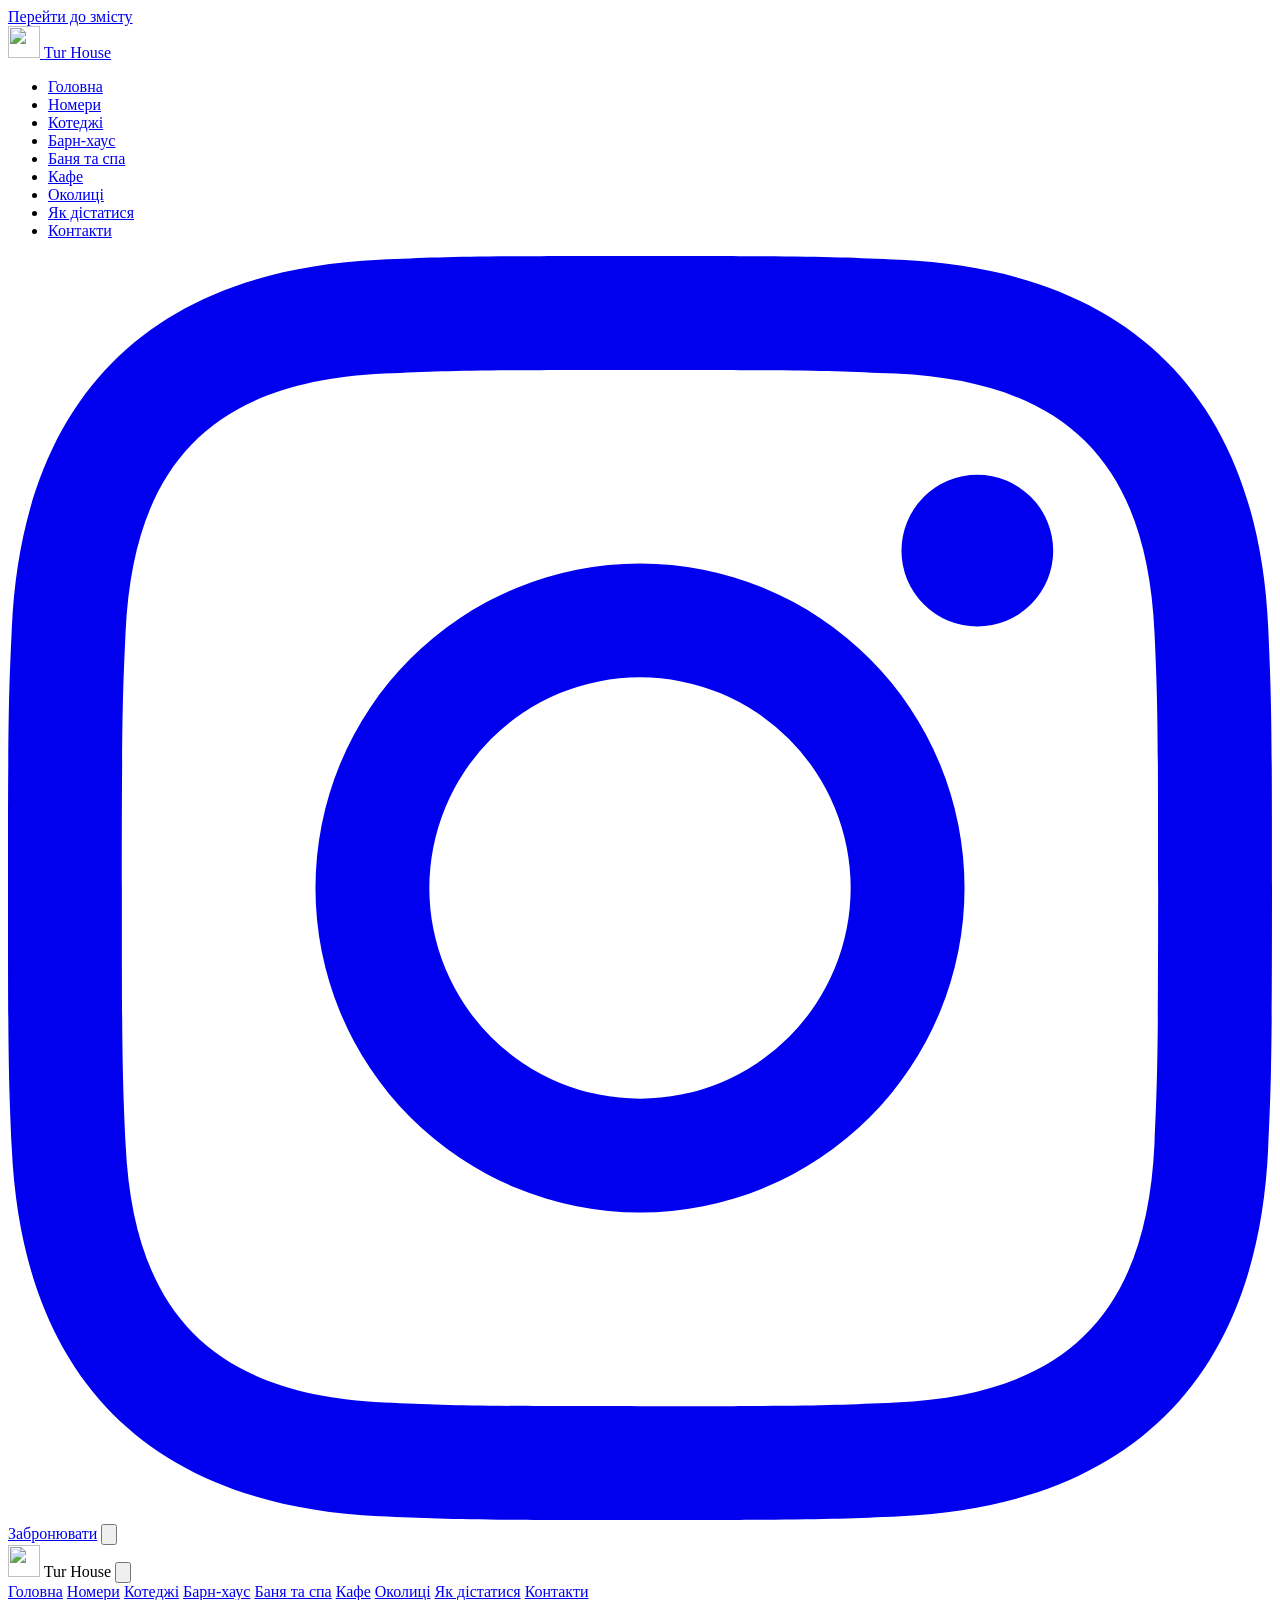
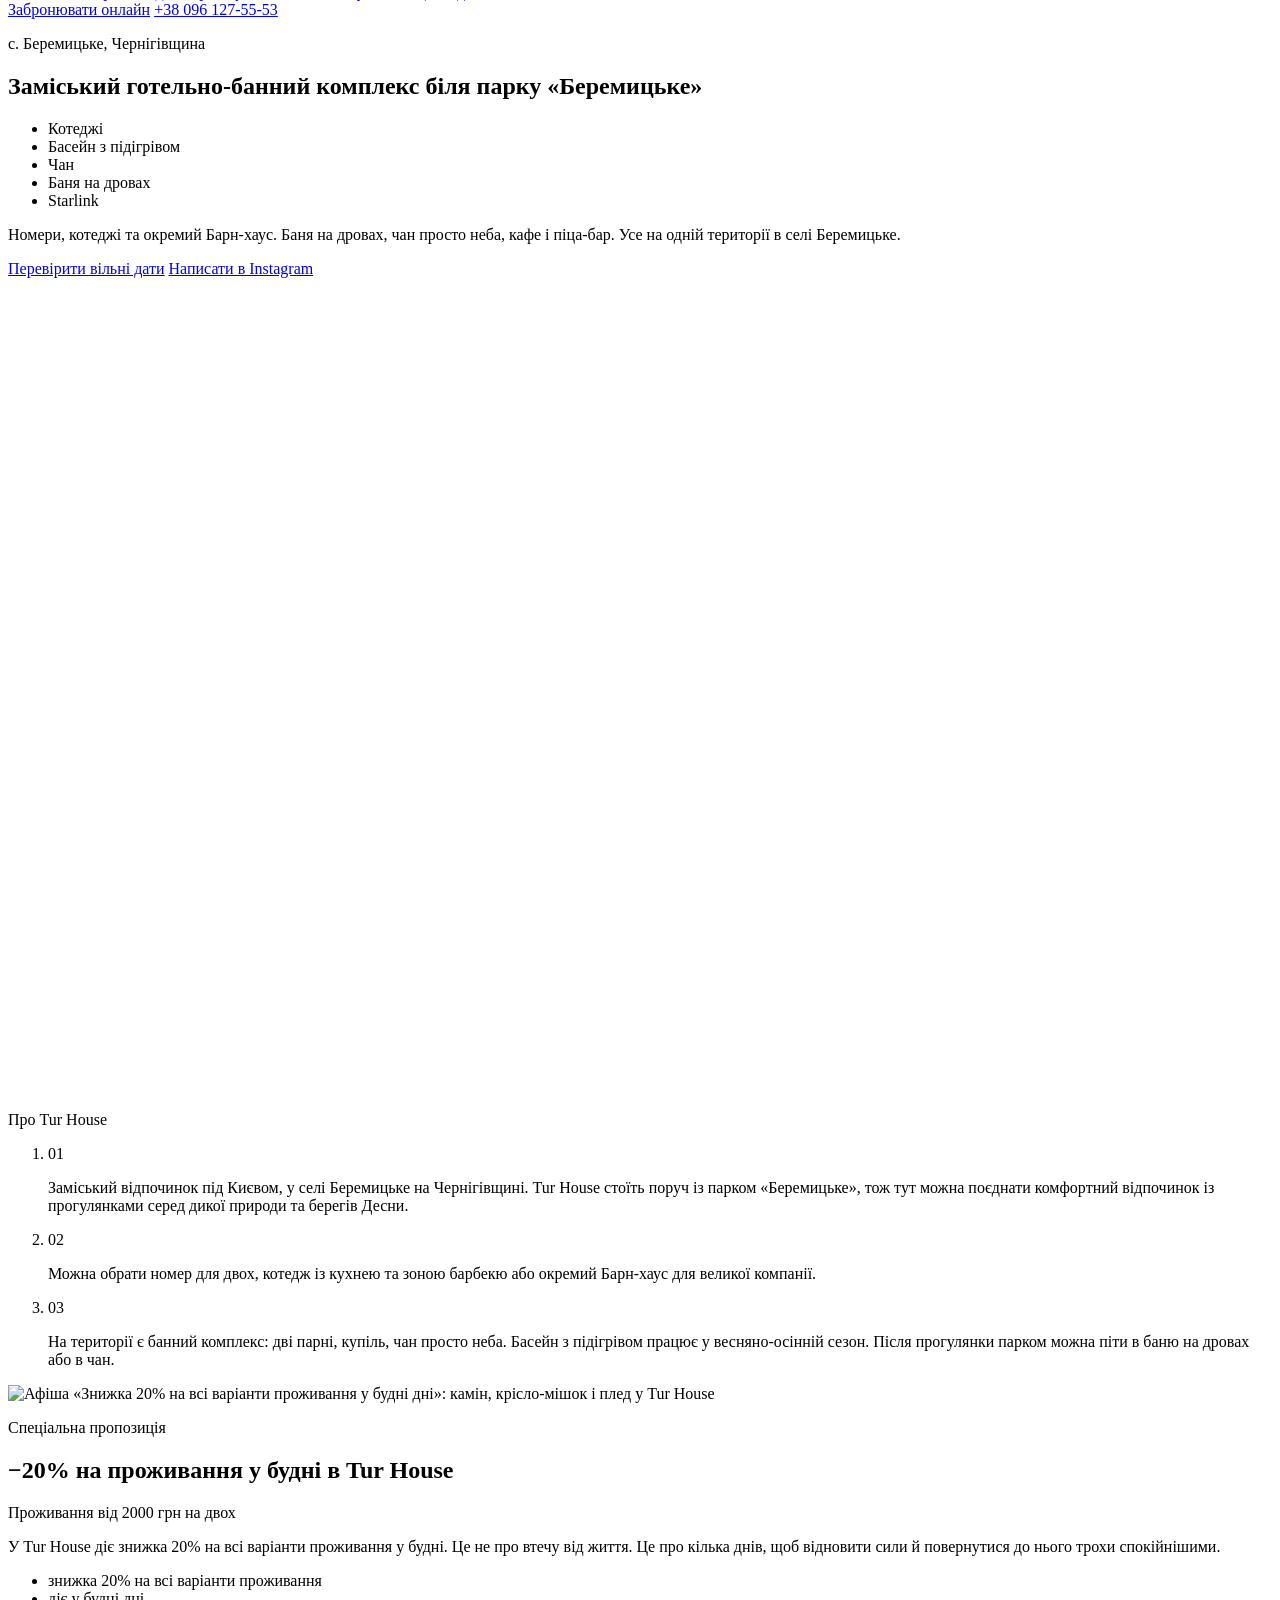
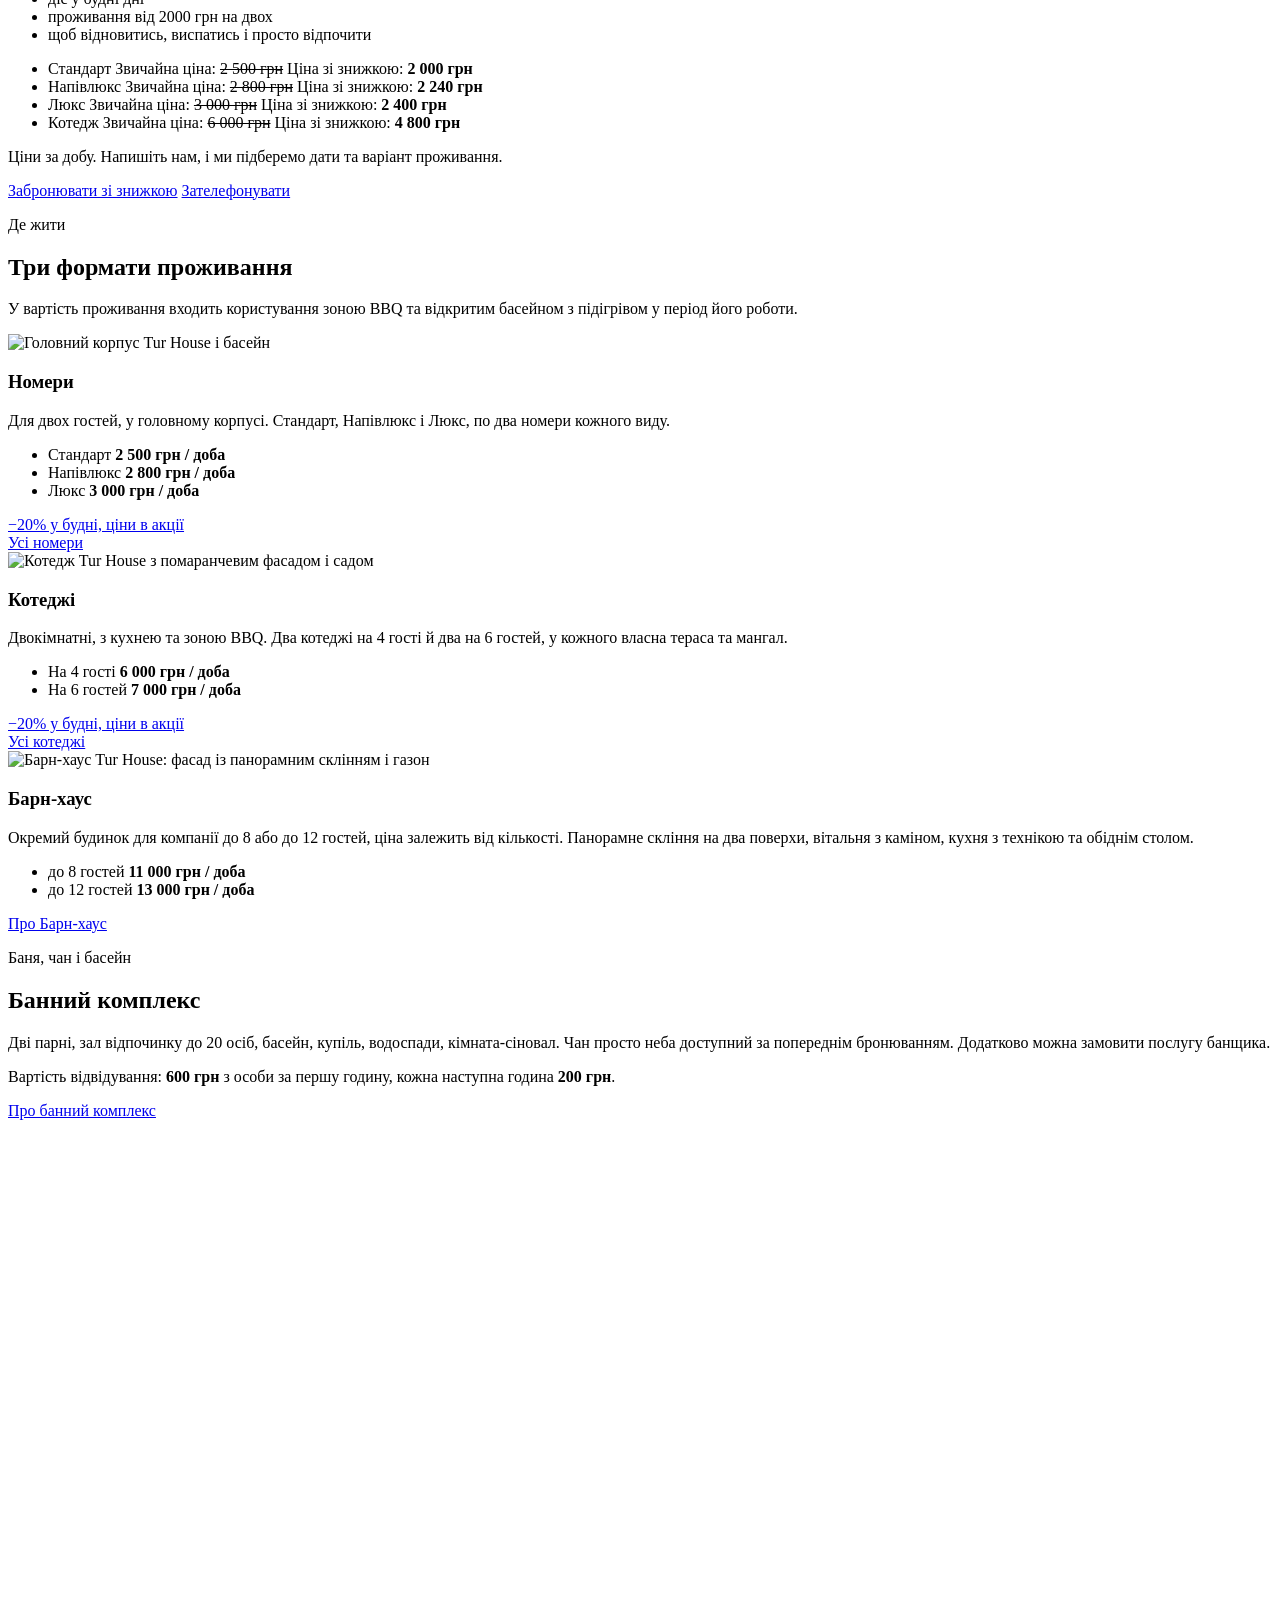
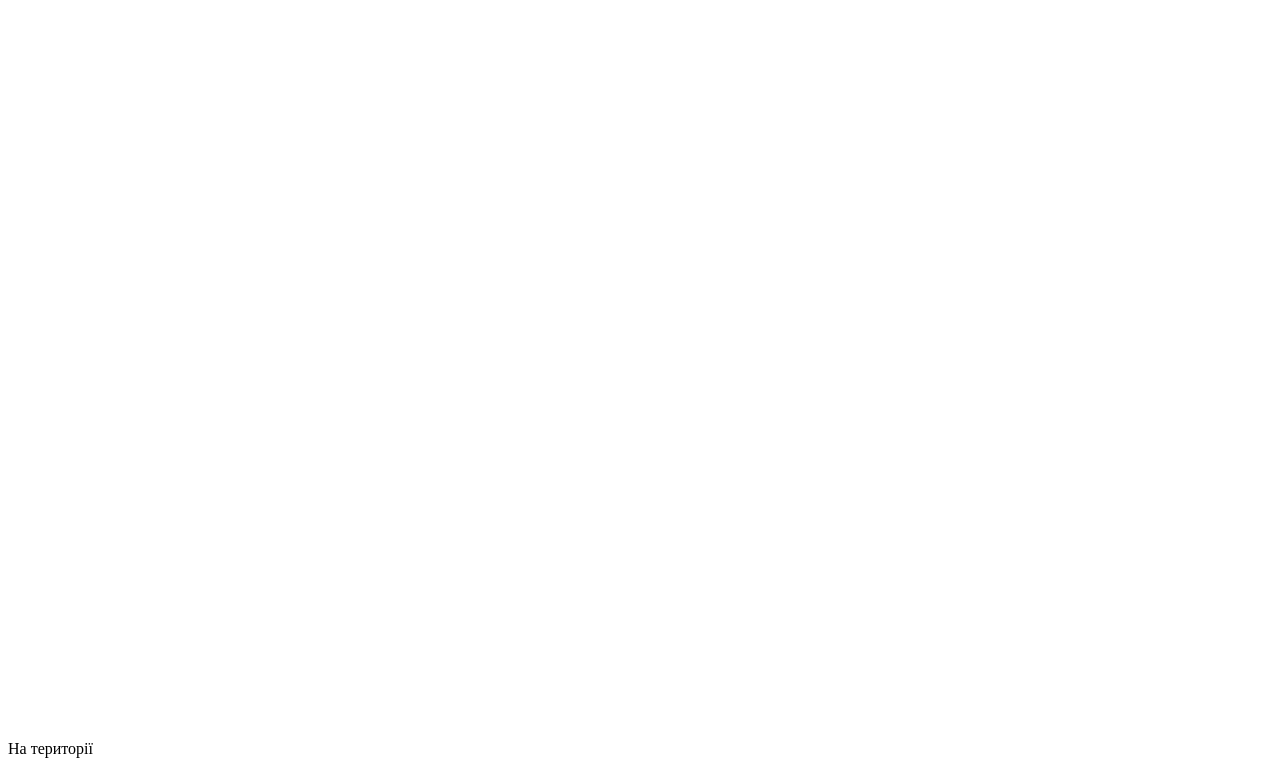
==== index.html @ ef737825 "Превью 2026-10-02 22:24, збірка з 4f61de0" ====
<!DOCTYPE html>
<html lang="uk">
<head>
<meta charset="utf-8">
<meta name="viewport" content="width=device-width, initial-scale=1">
<meta http-equiv="Content-Security-Policy" content="base-uri 'self'; object-src 'none'; form-action 'self'">
<title>Tur House: заміський комплекс з банею та басейном | Беремицьке</title>
<meta name="description" content="Номери, котеджі та Барн-хаус у Беремицькому. Баня на дровах, чан просто неба, басейн у весняно-осінній сезон, кафе та піца-бар. Ціни й онлайн-бронювання.">
<meta name="robots" content="noindex">
<link rel="canonical" href="https://ofmalien.github.io/turhouse-multipage-preview/">
<meta name="theme-color" content="#d8cbb8">

<meta property="og:type" content="website">
<meta property="og:locale" content="uk_UA">
<meta property="og:site_name" content="Tur House">
<meta property="og:title" content="Tur House: заміський комплекс з банею та басейном | Беремицьке">
<meta property="og:description" content="Номери, котеджі та Барн-хаус у Беремицькому. Баня на дровах, чан просто неба, басейн у весняно-осінній сезон, кафе та піца-бар. Ціни й онлайн-бронювання.">
<meta property="og:url" content="https://ofmalien.github.io/turhouse-multipage-preview/">
<meta property="og:image" content="https://ofmalien.github.io/turhouse-multipage-preview/assets/img/static/og-default.jpg">
<meta property="og:image:width" content="1200">
<meta property="og:image:height" content="630">
<meta property="og:image:alt" content="Tur House: готельно-банний комплекс">
<meta name="twitter:card" content="summary_large_image">
<meta name="twitter:title" content="Tur House: заміський комплекс з банею та басейном | Беремицьке">
<meta name="twitter:description" content="Номери, котеджі та Барн-хаус у Беремицькому. Баня на дровах, чан просто неба, басейн у весняно-осінній сезон, кафе та піца-бар. Ціни й онлайн-бронювання.">
<meta name="twitter:image" content="https://ofmalien.github.io/turhouse-multipage-preview/assets/img/static/og-default.jpg">

<link rel="icon" href="/turhouse-multipage-preview/favicon-32.png" sizes="32x32" type="image/png">
<link rel="icon" href="/turhouse-multipage-preview/favicon-192.png" sizes="192x192" type="image/png">
<link rel="apple-touch-icon" href="/turhouse-multipage-preview/apple-touch-icon.png">
<link rel="manifest" href="/turhouse-multipage-preview/site.webmanifest">

<link rel="preconnect" href="https://fonts.googleapis.com">
<link rel="preconnect" href="https://fonts.gstatic.com" crossorigin>
<link rel="stylesheet" href="https://fonts.googleapis.com/css2?family=Cormorant+Garamond:wght@300;400;500&family=Manrope:wght@400;500;600;700;800&display=swap" media="print" onload="this.media='all'">
<noscript><link rel="stylesheet" href="https://fonts.googleapis.com/css2?family=Cormorant+Garamond:wght@300;400;500&family=Manrope:wght@400;500;600;700;800&display=swap"></noscript>
<link rel="stylesheet" href="/turhouse-multipage-preview/assets/css/main.css">
<script>document.documentElement.classList.add('js');</script>

<script type="application/ld+json">{"@context":"https://schema.org","@graph":[{"@type":"LodgingBusiness","@id":"https://ofmalien.github.io/turhouse-multipage-preview/#lodging","name":"Tur House","description":"Номери, котеджі та окремий Барн-хаус. Баня на дровах, чан просто неба, кафе і піца-бар. Усе на одній території в селі Беремицьке.","url":"https://ofmalien.github.io/turhouse-multipage-preview/","telephone":"+380961275553","image":"https://ofmalien.github.io/turhouse-multipage-preview/assets/img/static/og-default.jpg","logo":"https://ofmalien.github.io/turhouse-multipage-preview/apple-touch-icon.png","priceRange":"2500-13000 UAH","address":{"@type":"PostalAddress","streetAddress":"вул. Лугова, 24","addressLocality":"с. Беремицьке","addressRegion":"Чернігівська область","postalCode":"17044","addressCountry":"UA"},"hasMap":"https://maps.google.com/?cid=2762823765818742466","sameAs":["https://www.instagram.com/tur_house_/","https://maps.google.com/?cid=2762823765818742466"],"geo":{"@type":"GeoCoordinates","latitude":50.88686,"longitude":30.838818},"amenityFeature":[{"@type":"LocationFeatureSpecification","name":"Басейн з підігрівом","value":true},{"@type":"LocationFeatureSpecification","name":"Зона BBQ","value":true},{"@type":"LocationFeatureSpecification","name":"Інтернет Starlink","value":true}],"petsAllowed":true},{"@type":"WebSite","@id":"https://ofmalien.github.io/turhouse-multipage-preview/#website","url":"https://ofmalien.github.io/turhouse-multipage-preview/","name":"Tur House","inLanguage":"uk","publisher":{"@id":"https://ofmalien.github.io/turhouse-multipage-preview/#lodging"}},{"@type":"BreadcrumbList","itemListElement":[{"@type":"ListItem","position":1,"name":"Головна","item":"https://ofmalien.github.io/turhouse-multipage-preview/"}]},{"@type":"FAQPage","@id":"https://ofmalien.github.io/turhouse-multipage-preview/#faq","mainEntity":[{"@type":"Question","name":"Скільки коштує проживання?","acceptedAnswer":{"@type":"Answer","text":"Номер на двох гостей: Стандарт 2 500 грн за добу, Напівлюкс 2 800 грн, Люкс 3 000 грн. Котедж на 4 гості коштує 6 000 грн за добу, на 6 гостей 7 000 грн."}},{"@type":"Question","name":"Скільки коштує Барн-хаус на 8 чи 12 гостей?","acceptedAnswer":{"@type":"Answer","text":"Барн-хаус: один окремий будинок для компанії, а ціна залежить від кількості гостей. До 8 гостей доба коштує 11 000 грн, до 12 гостей 13 000 грн. У вартість входить проживання, зона BBQ і басейн у період його роботи."}},{"@type":"Question","name":"Чи є баня і чан на території?","acceptedAnswer":{"@type":"Answer","text":"Так. На території є банний комплекс: дві парні, зал відпочинку до 20 осіб, купіль, водоспади, кімната-сіновал і чан просто неба. Вартість відвідування бані 600 грн з особи за першу годину, кожна наступна година 200 грн. Чан просто неба доступний за попереднім бронюванням. Додатково можна замовити послугу банщика."}},{"@type":"Question","name":"Чи є на території басейн?","acceptedAnswer":{"@type":"Answer","text":"Так, відкритий басейн із підігрівом працює у весняно-осінній сезон. Для гостей комплексу він безкоштовний."}},{"@type":"Question","name":"Чи є Wi-Fi у котеджах?","acceptedAnswer":{"@type":"Answer","text":"Так, на всій території комплексу діє швидкісний інтернет Starlink."}},{"@type":"Question","name":"Чи можна до Вас з тваринами?","acceptedAnswer":{"@type":"Answer","text":"Так, ми радо приймаємо гостей із домашніми тваринами вагою до 10 кг. Додаткова вартість розміщення: 500 грн за одну тваринку."}},{"@type":"Question","name":"Чи є кафе на території?","acceptedAnswer":{"@type":"Answer","text":"Так. На території працюють кафе та піца-бар. У меню сніданки, перші страви, гарячі страви та салати, піца і напої."}},{"@type":"Question","name":"Як забронювати?","acceptedAnswer":{"@type":"Answer","text":"Онлайн через систему бронювання BookmeNow, за телефоном +38 096 127-55-53 або повідомленням в Instagram Direct."}}]}]}</script>

<script>
window.dataLayer = window.dataLayer || [];
window.dataLayer.push({"event":"page_context","page_type":"home","item_category":"general"});
</script>


</head>
<body>


<a class="skip-link" href="#main">Перейти до змісту</a>

<header class="site-header on-dark" data-placement="header_nav">
  <div class="site-header__inner">
    <a class="brand" href="/turhouse-multipage-preview/" aria-label="Tur House, на головну">
      <img src="/turhouse-multipage-preview/assets/img/static/logo.png" width="32" height="32" alt="">
      <span>Tur House</span>
    </a>

    <nav class="site-nav" aria-label="Головне меню">
      <ul>
        <li><a href="/turhouse-multipage-preview/" aria-current="page">Головна</a></li>
        <li><a href="/turhouse-multipage-preview/nomery/">Номери</a></li>
        <li><a href="/turhouse-multipage-preview/kotedzhi/">Котеджі</a></li>
        <li><a href="/turhouse-multipage-preview/barn-house/">Барн-хаус</a></li>
        <li><a href="/turhouse-multipage-preview/banya-ta-spa/">Баня та спа</a></li>
        <li><a href="/turhouse-multipage-preview/kafe/">Кафе</a></li>
        <li><a href="/turhouse-multipage-preview/okolitsi/">Околиці</a></li>
        <li><a href="/turhouse-multipage-preview/yak-distatysya/">Як дістатися</a></li>
        <li><a href="/turhouse-multipage-preview/kontakty/">Контакти</a></li>
      </ul>
    </nav>

    <div class="header-actions">
      <a class="icon-btn" href="https://www.instagram.com/tur_house_/" target="_blank" rel="noopener" aria-label="Instagram @tur_house_"><svg class="icon" viewBox="0 0 24 24" fill="currentColor" aria-hidden="true" focusable="false"><path d="M12 2.163c3.204 0 3.584.012 4.85.07 3.252.148 4.771 1.691 4.919 4.919.058 1.265.069 1.645.069 4.849 0 3.205-.012 3.584-.069 4.849-.149 3.225-1.664 4.771-4.919 4.919-1.266.058-1.644.07-4.85.07-3.204 0-3.584-.012-4.849-.07-3.26-.149-4.771-1.699-4.919-4.92-.058-1.265-.07-1.644-.07-4.849 0-3.204.013-3.583.07-4.849.149-3.227 1.664-4.771 4.919-4.919 1.266-.057 1.645-.069 4.849-.069zM12 0C8.741 0 8.333.014 7.053.072 2.695.272.273 2.69.073 7.052.014 8.333 0 8.741 0 12c0 3.259.014 3.668.072 4.948.2 4.358 2.618 6.78 6.98 6.98C8.333 23.986 8.741 24 12 24c3.259 0 3.668-.014 4.948-.072 4.354-.2 6.782-2.618 6.979-6.98.059-1.28.073-1.689.073-4.948 0-3.259-.014-3.667-.072-4.947-.196-4.354-2.617-6.78-6.979-6.98C15.668.014 15.259 0 12 0zm0 5.838a6.162 6.162 0 100 12.324 6.162 6.162 0 000-12.324zM12 16a4 4 0 110-8 4 4 0 010 8zm6.406-11.845a1.44 1.44 0 100 2.881 1.44 1.44 0 000-2.881z"/></svg></a>
      <a class="btn btn-primary btn-compact" href="https://go.bookmenow.pro/t/turhouse" target="_blank" rel="noopener">Забронювати</a>
      <button type="button" class="nav-toggle" aria-expanded="false" aria-controls="nav-drawer" aria-label="Відкрити меню"><svg class="icon" viewBox="0 0 24 24" fill="none" stroke="currentColor" stroke-width="2" stroke-linecap="round" aria-hidden="true" focusable="false"><path d="M4 6h16M4 12h16M4 18h16"/></svg></button>
    </div>
  </div>
</header>


<div class="nav-drawer on-dark" id="nav-drawer" role="dialog" aria-modal="true" aria-label="Меню сайту" data-placement="mobile_drawer" inert>
  <div class="drawer-head">
    <span class="brand">
      <img src="/turhouse-multipage-preview/assets/img/static/logo.png" width="32" height="32" alt="">
      <span>Tur House</span>
    </span>
    <button type="button" class="drawer-close" aria-label="Закрити меню"><svg class="icon" viewBox="0 0 24 24" fill="none" stroke="currentColor" stroke-width="2" stroke-linecap="round" aria-hidden="true" focusable="false"><path d="M6 6l12 12M18 6L6 18"/></svg></button>
  </div>
  <nav class="drawer-links" aria-label="Розділи сайту">
    <a href="/turhouse-multipage-preview/" aria-current="page">Головна</a>
    <a href="/turhouse-multipage-preview/nomery/">Номери</a>
    <a href="/turhouse-multipage-preview/kotedzhi/">Котеджі</a>
    <a href="/turhouse-multipage-preview/barn-house/">Барн-хаус</a>
    <a href="/turhouse-multipage-preview/banya-ta-spa/">Баня та спа</a>
    <a href="/turhouse-multipage-preview/kafe/">Кафе</a>
    <a href="/turhouse-multipage-preview/okolitsi/">Околиці</a>
    <a href="/turhouse-multipage-preview/yak-distatysya/">Як дістатися</a>
    <a href="/turhouse-multipage-preview/kontakty/">Контакти</a>
  </nav>
  <div class="drawer-footer">
    <a class="btn btn-primary" href="https://go.bookmenow.pro/t/turhouse" target="_blank" rel="noopener">Забронювати онлайн</a>
    <a class="btn" href="tel:+380961275553" aria-label="Зателефонувати: +38 096 127-55-53"><span class="nowrap">+38 096 127-55-53</span></a>
  </div>
</div>

<main id="main" tabindex="-1">

<section class="hero on-dark" aria-labelledby="hero-title" data-placement="hero_header">
  <div class="wrap hero__inner">
    <div class="hero__copy">
      <p class="caption">с. Беремицьке, Чернігівщина</p>
      <h1 id="hero-title">Заміський готельно-банний комплекс біля парку «Беремицьке»</h1>
      <ul class="tag-list" aria-label="Коротко про комплекс">
        <li>Котеджі</li>
        <li>Басейн з підігрівом</li>
        <li>Чан</li>
        <li>Баня на дровах</li>
        <li>Starlink</li>
      </ul>
      <p class="lede">Номери, котеджі та окремий Барн-хаус. Баня на дровах, чан просто неба, кафе і піца-бар. Усе на одній території в селі Беремицьке.</p>
      <div class="btn-row">
        <a class="btn btn-primary" href="https://go.bookmenow.pro/t/turhouse" target="_blank" rel="noopener">Перевірити вільні дати</a>
        <a class="btn" href="https://ig.me/m/tur_house_" target="_blank" rel="noopener">Написати в Instagram</a>
      </div>
    </div>
    <div class="hero__media">
      <picture><source type="image/avif" srcset="/turhouse-multipage-preview/assets/img/hero-chan-YH6UXEslLX-480.avif 480w, /turhouse-multipage-preview/assets/img/hero-chan-YH6UXEslLX-800.avif 800w, /turhouse-multipage-preview/assets/img/hero-chan-YH6UXEslLX-1200.avif 1200w" sizes="(min-width: 960px) 540px, 100vw"><source type="image/webp" srcset="/turhouse-multipage-preview/assets/img/hero-chan-YH6UXEslLX-480.webp 480w, /turhouse-multipage-preview/assets/img/hero-chan-YH6UXEslLX-800.webp 800w, /turhouse-multipage-preview/assets/img/hero-chan-YH6UXEslLX-1200.webp 1200w" sizes="(min-width: 960px) 540px, 100vw"><img src="/turhouse-multipage-preview/assets/img/hero-chan-YH6UXEslLX-480.jpeg" alt="Гостя у чані просто неба з цитрусовими та виноградом" decoding="async" loading="eager" fetchpriority="high" class="media" width="1200" height="813" srcset="/turhouse-multipage-preview/assets/img/hero-chan-YH6UXEslLX-480.jpeg 480w, /turhouse-multipage-preview/assets/img/hero-chan-YH6UXEslLX-800.jpeg 800w, /turhouse-multipage-preview/assets/img/hero-chan-YH6UXEslLX-1200.jpeg 1200w" sizes="(min-width: 960px) 540px, 100vw"></picture>
    </div>
  </div>
</section>

<section class="section intro" aria-label="Про Tur House">
  <div class="wrap">
    <p class="caption">Про Tur House</p>
    <ol class="intro-list">
      <li class="intro-list__item">
        <span class="intro-list__num" aria-hidden="true">01</span>
        <p>Заміський відпочинок під Києвом, у селі Беремицьке на Чернігівщині. Tur House стоїть поруч із парком «Беремицьке», тож тут можна поєднати комфортний відпочинок із прогулянками серед дикої природи та берегів Десни.</p>
      </li>
      <li class="intro-list__item">
        <span class="intro-list__num" aria-hidden="true">02</span>
        <p>Можна обрати номер для двох, котедж із кухнею та зоною барбекю або окремий Барн-хаус для великої компанії.</p>
      </li>
      <li class="intro-list__item">
        <span class="intro-list__num" aria-hidden="true">03</span>
        <p>На території є банний комплекс: дві парні, купіль, чан просто неба. Басейн з підігрівом працює у весняно-осінній сезон. Після прогулянки парком можна піти в баню на дровах або в чан.</p>
      </li>
    </ol>
  </div>
</section>


<section class="promo-banner" id="promo" aria-labelledby="promo-title" data-placement="promo_section_weekend">
  <div class="wrap">
    <div class="promo-banner__box">
      <div class="promo-banner__poster">
        <picture><source type="image/avif" srcset="/turhouse-multipage-preview/assets/img/promo-budni-20-mOCrs9m90y-480.avif 480w, /turhouse-multipage-preview/assets/img/promo-budni-20-mOCrs9m90y-800.avif 800w" sizes="(min-width: 900px) 400px, 100vw"><source type="image/webp" srcset="/turhouse-multipage-preview/assets/img/promo-budni-20-mOCrs9m90y-480.webp 480w, /turhouse-multipage-preview/assets/img/promo-budni-20-mOCrs9m90y-800.webp 800w" sizes="(min-width: 900px) 400px, 100vw"><img src="/turhouse-multipage-preview/assets/img/promo-budni-20-mOCrs9m90y-480.jpeg" alt="Афіша «Знижка 20% на всі варіанти проживання у будні дні»: камін, крісло-мішок і плед у Tur House" decoding="async" loading="lazy" class="media" width="800" height="1200" srcset="/turhouse-multipage-preview/assets/img/promo-budni-20-mOCrs9m90y-480.jpeg 480w, /turhouse-multipage-preview/assets/img/promo-budni-20-mOCrs9m90y-800.jpeg 800w" sizes="(min-width: 900px) 400px, 100vw"></picture>
      </div>
      <div class="promo-banner__content">
        <p class="promo-badge">Спеціальна пропозиція</p>
        <h2 id="promo-title" class="promo-banner__title">−20% на проживання у будні в Tur House</h2>
        <p class="promo-banner__subtitle">Проживання від 2000 грн на двох</p>
        <p class="lede">У Tur House діє знижка 20% на всі варіанти проживання у будні. Це не про втечу від життя. Це про кілька днів, щоб відновити сили й повернутися до нього трохи спокійнішими.</p>

        <ul class="promo-terms">
          <li>знижка 20% на всі варіанти проживання</li>
          <li>діє у будні дні</li>
          <li>проживання від 2000 грн на двох</li>
          <li>щоб відновитись, виспатись і просто відпочити</li>
        </ul>

        <ul class="promo-prices">
          <li class="promo-price">
            <span class="promo-price__who">Стандарт</span>
            <span class="promo-price__amounts">
              <span class="visually-hidden">Звичайна ціна:</span> <s>2 500&nbsp;грн</s>
              <span class="visually-hidden">Ціна зі знижкою:</span> <strong>2 000&nbsp;грн</strong>
            </span>
          </li>
          <li class="promo-price">
            <span class="promo-price__who">Напівлюкс</span>
            <span class="promo-price__amounts">
              <span class="visually-hidden">Звичайна ціна:</span> <s>2 800&nbsp;грн</s>
              <span class="visually-hidden">Ціна зі знижкою:</span> <strong>2 240&nbsp;грн</strong>
            </span>
          </li>
          <li class="promo-price">
            <span class="promo-price__who">Люкс</span>
            <span class="promo-price__amounts">
              <span class="visually-hidden">Звичайна ціна:</span> <s>3 000&nbsp;грн</s>
              <span class="visually-hidden">Ціна зі знижкою:</span> <strong>2 400&nbsp;грн</strong>
            </span>
          </li>
          <li class="promo-price">
            <span class="promo-price__who">Котедж</span>
            <span class="promo-price__amounts">
              <span class="visually-hidden">Звичайна ціна:</span> <s>6 000&nbsp;грн</s>
              <span class="visually-hidden">Ціна зі знижкою:</span> <strong>4 800&nbsp;грн</strong>
            </span>
          </li>
        </ul>
        <p class="promo-banner__note">Ціни за добу. Напишіть нам, і ми підберемо дати та варіант проживання.</p>

        <div class="btn-row">
          <a class="btn btn-primary" href="https://ig.me/m/tur_house_" target="_blank" rel="noopener">Забронювати зі знижкою</a>
          <a class="btn" href="tel:+380961275553" aria-label="Зателефонувати: +38 096 127-55-53">Зателефонувати</a>
        </div>
      </div>
    </div>
  </div>
</section>


<section class="section" id="formats" aria-labelledby="formats-title">
  <div class="wrap">
    <p class="caption">Де жити</p>
    <h2 id="formats-title">Три формати проживання</h2>
    <p class="lede block-note">У вартість проживання входить користування зоною BBQ та відкритим басейном з підігрівом у період його роботи.</p>
    <div class="cards-grid" data-placement="formats_section">
      <article class="card-object format-card" id="rooms" aria-labelledby="rooms-title">
  <div class="card-object__media">
    <picture><source type="image/avif" srcset="/turhouse-multipage-preview/assets/img/building-pool-main-A7liwCv4SK-480.avif 480w, /turhouse-multipage-preview/assets/img/building-pool-main-A7liwCv4SK-800.avif 800w" sizes="(min-width: 1000px) 380px, (min-width: 600px) 50vw, 100vw"><source type="image/webp" srcset="/turhouse-multipage-preview/assets/img/building-pool-main-A7liwCv4SK-480.webp 480w, /turhouse-multipage-preview/assets/img/building-pool-main-A7liwCv4SK-800.webp 800w" sizes="(min-width: 1000px) 380px, (min-width: 600px) 50vw, 100vw"><img src="/turhouse-multipage-preview/assets/img/building-pool-main-A7liwCv4SK-480.jpeg" alt="Головний корпус Tur House і басейн" decoding="async" loading="lazy" width="800" height="1175" srcset="/turhouse-multipage-preview/assets/img/building-pool-main-A7liwCv4SK-480.jpeg 480w, /turhouse-multipage-preview/assets/img/building-pool-main-A7liwCv4SK-800.jpeg 800w" sizes="(min-width: 1000px) 380px, (min-width: 600px) 50vw, 100vw"></picture>
  </div>
  <div class="card-object__body">
    <h3 id="rooms-title">Номери</h3>
    <p class="card-object__desc">Для двох гостей, у головному корпусі. Стандарт, Напівлюкс і Люкс, по два номери кожного виду.</p>
    <div class="card-object__price">
      <ul class="price-list">
        <li><span>Стандарт</span> <strong>2 500&nbsp;грн / доба</strong></li>
        <li><span>Напівлюкс</span> <strong>2 800&nbsp;грн / доба</strong></li>
        <li><span>Люкс</span> <strong>3 000&nbsp;грн / доба</strong></li>
      </ul>
      <a class="format-card__promo" href="#promo">−20% у будні, ціни в акції</a>
    </div>
    <a class="btn" href="/turhouse-multipage-preview/nomery/">Усі номери</a>
  </div>
</article>

      <article class="card-object format-card" id="cottages" aria-labelledby="cottages-title">
  <div class="card-object__media">
    <picture><source type="image/avif" srcset="/turhouse-multipage-preview/assets/img/cottage-orange-edRANoF22P-480.avif 480w, /turhouse-multipage-preview/assets/img/cottage-orange-edRANoF22P-800.avif 800w" sizes="(min-width: 1000px) 380px, (min-width: 600px) 50vw, 100vw"><source type="image/webp" srcset="/turhouse-multipage-preview/assets/img/cottage-orange-edRANoF22P-480.webp 480w, /turhouse-multipage-preview/assets/img/cottage-orange-edRANoF22P-800.webp 800w" sizes="(min-width: 1000px) 380px, (min-width: 600px) 50vw, 100vw"><img src="/turhouse-multipage-preview/assets/img/cottage-orange-edRANoF22P-480.jpeg" alt="Котедж Tur House з помаранчевим фасадом і садом" decoding="async" loading="lazy" width="800" height="1066" srcset="/turhouse-multipage-preview/assets/img/cottage-orange-edRANoF22P-480.jpeg 480w, /turhouse-multipage-preview/assets/img/cottage-orange-edRANoF22P-800.jpeg 800w" sizes="(min-width: 1000px) 380px, (min-width: 600px) 50vw, 100vw"></picture>
  </div>
  <div class="card-object__body">
    <h3 id="cottages-title">Котеджі</h3>
    <p class="card-object__desc">Двокімнатні, з кухнею та зоною BBQ. Два котеджі на 4 гості й два на 6 гостей, у кожного власна тераса та мангал.</p>
    <div class="card-object__price">
      <ul class="price-list">
        <li><span>На 4 гості</span> <strong>6 000&nbsp;грн / доба</strong></li>
        <li><span>На 6 гостей</span> <strong>7 000&nbsp;грн / доба</strong></li>
      </ul>
      <a class="format-card__promo" href="#promo">−20% у будні, ціни в акції</a>
    </div>
    <a class="btn" href="/turhouse-multipage-preview/kotedzhi/">Усі котеджі</a>
  </div>
</article>

      <article class="card-object format-card" id="barn" aria-labelledby="barn-title">
  <div class="card-object__media">
    <picture><source type="image/avif" srcset="/turhouse-multipage-preview/assets/img/barn-01-fasad-lUUThgRLof-480.avif 480w, /turhouse-multipage-preview/assets/img/barn-01-fasad-lUUThgRLof-733.avif 733w" sizes="(min-width: 1000px) 380px, (min-width: 600px) 50vw, 100vw"><source type="image/webp" srcset="/turhouse-multipage-preview/assets/img/barn-01-fasad-lUUThgRLof-480.webp 480w, /turhouse-multipage-preview/assets/img/barn-01-fasad-lUUThgRLof-733.webp 733w" sizes="(min-width: 1000px) 380px, (min-width: 600px) 50vw, 100vw"><img src="/turhouse-multipage-preview/assets/img/barn-01-fasad-lUUThgRLof-480.jpeg" alt="Барн-хаус Tur House: фасад із панорамним склінням і газон" decoding="async" loading="lazy" width="733" height="1280" srcset="/turhouse-multipage-preview/assets/img/barn-01-fasad-lUUThgRLof-480.jpeg 480w, /turhouse-multipage-preview/assets/img/barn-01-fasad-lUUThgRLof-733.jpeg 733w" sizes="(min-width: 1000px) 380px, (min-width: 600px) 50vw, 100vw"></picture>
  </div>
  <div class="card-object__body">
    <h3 id="barn-title">Барн-хаус</h3>
    <p class="card-object__desc">Окремий будинок для компанії до 8 або до 12 гостей, ціна залежить від кількості. Панорамне скління на два поверхи, вітальня з каміном, кухня з технікою та обіднім столом.</p>
    <div class="card-object__price">
      <ul class="price-list">
        <li><span>до 8 гостей</span> <strong>11 000&nbsp;грн / доба</strong></li>
        <li><span>до 12 гостей</span> <strong>13 000&nbsp;грн / доба</strong></li>
      </ul>
    </div>
    <a class="btn" href="/turhouse-multipage-preview/barn-house/">Про Барн-хаус</a>
  </div>
</article>

    </div>
  </div>
</section>

<section class="sauna-band on-dark" id="sauna" aria-labelledby="sauna-title" data-placement="spa_section">
  <div class="wrap sauna-band__inner">
    <div class="sauna-band__copy">
      <p class="caption">Баня, чан і басейн</p>
      <h2 id="sauna-title">Банний комплекс</h2>
      <p class="lede">Дві парні, зал відпочинку до 20 осіб, басейн, купіль, водоспади, кімната-сіновал. Чан просто неба доступний за попереднім бронюванням. Додатково можна замовити послугу банщика.</p>
      <p class="sauna-band__price">Вартість відвідування: <strong>600&nbsp;грн</strong> з особи за першу годину, кожна наступна година <strong>200&nbsp;грн</strong>.</p>
      <div class="btn-row">
        <a class="btn btn-primary" href="/turhouse-multipage-preview/banya-ta-spa/">Про банний комплекс</a>
      </div>
    </div>
    <div class="sauna-band__media">
      <picture><source type="image/avif" srcset="/turhouse-multipage-preview/assets/img/rest-room-stove-ygrAvDRm4k-480.avif 480w, /turhouse-multipage-preview/assets/img/rest-room-stove-ygrAvDRm4k-800.avif 800w" sizes="(min-width: 960px) 520px, 100vw"><source type="image/webp" srcset="/turhouse-multipage-preview/assets/img/rest-room-stove-ygrAvDRm4k-480.webp 480w, /turhouse-multipage-preview/assets/img/rest-room-stove-ygrAvDRm4k-800.webp 800w" sizes="(min-width: 960px) 520px, 100vw"><img src="/turhouse-multipage-preview/assets/img/rest-room-stove-ygrAvDRm4k-480.jpeg" alt="Піч на дровах і двері в кімнаті відпочинку банного комплексу" decoding="async" loading="lazy" class="media" width="800" height="1200" srcset="/turhouse-multipage-preview/assets/img/rest-room-stove-ygrAvDRm4k-480.jpeg 480w, /turhouse-multipage-preview/assets/img/rest-room-stove-ygrAvDRm4k-800.jpeg 800w" sizes="(min-width: 960px) 520px, 100vw"></picture>
    </div>
  </div>
</section>

<section class="section" id="territory" aria-labelledby="territory-title">
  <div class="wrap">
    <p class="caption">На території</p>
    <h2 id="territory-title">Що є на території</h2>
    <div class="feature-grid">
      <article class="feature-grid__item" id="territory-pool">
        <h3>Басейн з підігрівом</h3>
        <p>Відкритий басейн працює у весняно-осінній сезон. Для гостей комплексу безкоштовно, біля басейну є шезлонги.</p>
      </article>
      <article class="feature-grid__item" id="territory-bbq">
        <h3>Зона BBQ</h3>
        <p>Користування входить у вартість проживання. У котеджів власна тераса та мангал.</p>
      </article>
      <article class="feature-grid__item" id="territory-starlink">
        <h3>Інтернет Starlink</h3>
        <p>Швидкісний інтернет працює на всій території комплексу.</p>
      </article>
    </div>
  </div>
</section>

<section class="section section--alt" id="cafe" aria-labelledby="cafe-title" data-placement="cafe_teaser">
  <div class="wrap split">
    <div class="split__media">
      <picture><source type="image/avif" srcset="/turhouse-multipage-preview/assets/img/pizza-OVnvLJ04NF-480.avif 480w, /turhouse-multipage-preview/assets/img/pizza-OVnvLJ04NF-800.avif 800w" sizes="(min-width: 960px) 520px, 100vw"><source type="image/webp" srcset="/turhouse-multipage-preview/assets/img/pizza-OVnvLJ04NF-480.webp 480w, /turhouse-multipage-preview/assets/img/pizza-OVnvLJ04NF-800.webp 800w" sizes="(min-width: 960px) 520px, 100vw"><img src="/turhouse-multipage-preview/assets/img/pizza-OVnvLJ04NF-480.jpeg" alt="Піца з томатами та базиліком у кафе Tur House" decoding="async" loading="lazy" class="media" width="800" height="1066" srcset="/turhouse-multipage-preview/assets/img/pizza-OVnvLJ04NF-480.jpeg 480w, /turhouse-multipage-preview/assets/img/pizza-OVnvLJ04NF-800.jpeg 800w" sizes="(min-width: 960px) 520px, 100vw"></picture>
    </div>
    <div class="split__copy">
      <p class="caption">Кухня на місці</p>
      <h2 id="cafe-title">Кафе та піца-бар</h2>
      <p class="lede">На території працюють кафе та піца-бар. У меню сніданки (сирники, вареники з вишнями, омлет), борщ, дируни зі сметаною та шкварками, паста карбонара і чотири види піци.</p>
      <div class="btn-row">
        <a class="btn btn-primary" href="/turhouse-multipage-preview/kafe/">Меню та ціни кафе</a>
      </div>
    </div>
  </div>
</section>

<section class="section" id="area" aria-labelledby="area-title" data-placement="area_teaser">
  <div class="wrap split split--reverse">
    <div class="split__media">
      <picture><source type="image/avif" srcset="/turhouse-multipage-preview/assets/img/hammock-JKGEYzrBqn-480.avif 480w, /turhouse-multipage-preview/assets/img/hammock-JKGEYzrBqn-800.avif 800w" sizes="(min-width: 960px) 520px, 100vw"><source type="image/webp" srcset="/turhouse-multipage-preview/assets/img/hammock-JKGEYzrBqn-480.webp 480w, /turhouse-multipage-preview/assets/img/hammock-JKGEYzrBqn-800.webp 800w" sizes="(min-width: 960px) 520px, 100vw"><img src="/turhouse-multipage-preview/assets/img/hammock-JKGEYzrBqn-480.jpeg" alt="Гамак на газоні біля будинку Tur House" decoding="async" loading="lazy" class="media" width="800" height="1116" srcset="/turhouse-multipage-preview/assets/img/hammock-JKGEYzrBqn-480.jpeg 480w, /turhouse-multipage-preview/assets/img/hammock-JKGEYzrBqn-800.jpeg 800w" sizes="(min-width: 960px) 520px, 100vw"></picture>
    </div>
    <div class="split__copy">
      <p class="caption">Що навколо</p>
      <h2 id="area-title">Тиша, Десна та парк «Беремицьке»</h2>
      <p class="lede">Навколо Tur House тиша, природа, свіже повітря та Десна. Поруч парк «Беремицьке». Після прогулянок можна повернутися до котеджу, відпочити біля басейну, піти в баню чи чан.</p>
      <div class="btn-row">
        <a class="btn" href="/turhouse-multipage-preview/okolitsi/">Околиці та парк</a>
      </div>
    </div>
  </div>
</section>

<section class="section section--alt" id="reviews" aria-labelledby="reviews-title" data-placement="reviews_section">
  <div class="wrap">
    <p class="caption">Відгук з Google</p>
    <h2 id="reviews-title">Що пишуть гості</h2>
    <div class="review-grid">
      <figure class="review-card">
        <p class="review-card__stars" role="img" aria-label="Оцінка 5 з 5"><span aria-hidden="true">★★★★★</span></p>
        <blockquote class="review-card__text"><p>«Давно не отримувала такого задоволення від відпочинку! Це місце закохує в себе з перших хвилин. Неймовірна природа, спокій, свіже повітря та краєвиди, від яких просто неможливо відвести погляд.»</p></blockquote>
        <figcaption class="review-card__who"><span class="review-card__name">Вікторія Обручева</span> <span class="review-card__src">Відгук з Google</span></figcaption>
      </figure>
      <figure class="review-card">
        <p class="review-card__stars" role="img" aria-label="Оцінка 5 з 5"><span aria-hidden="true">★★★★★</span></p>
        <blockquote class="review-card__text"><p>«Чудовий вибір відпочинку неподалік від Києва за прийнятні кошти з можливістю поплавати в басейні та позасмагати.»</p></blockquote>
        <figcaption class="review-card__who"><span class="review-card__name">Andy Andy</span> <span class="review-card__src">Відгук з Google</span></figcaption>
      </figure>
    </div>
    <p class="reviews-more"><a class="btn" href="https://maps.google.com/?cid=2762823765818742466" target="_blank" rel="noopener">Усі відгуки в Google</a></p>
  </div>
</section>

<section class="section" id="faq" aria-labelledby="faq-title">
  <div class="wrap">
    <p class="caption">Перед поїздкою</p>
    <h2 id="faq-title">Питання та відповіді</h2>
    <div class="faq-list">
      <details class="faq-item" id="faq-stay-prices">
        <summary>Скільки коштує проживання?</summary>
        <div class="faq-item__answer">
          <p>Номер на двох гостей: Стандарт 2 500 грн за добу, Напівлюкс 2 800 грн, Люкс 3 000 грн. Котедж на 4 гості коштує 6 000 грн за добу, на 6 гостей 7 000 грн.</p>
          <p class="faq-item__links"><a href="/turhouse-multipage-preview/nomery/">Номери</a> <a href="/turhouse-multipage-preview/kotedzhi/">Котеджі</a>
          </p>
        </div>
      </details>
      <details class="faq-item" id="faq-barn-price">
        <summary>Скільки коштує Барн-хаус на 8 чи 12 гостей?</summary>
        <div class="faq-item__answer">
          <p>Барн-хаус: один окремий будинок для компанії, а ціна залежить від кількості гостей. До 8 гостей доба коштує 11 000 грн, до 12 гостей 13 000 грн. У вартість входить проживання, зона BBQ і басейн у період його роботи.</p>
          <p class="faq-item__links"><a href="/turhouse-multipage-preview/barn-house/">Барн-хаус</a>
          </p>
        </div>
      </details>
      <details class="faq-item" id="faq-banya">
        <summary>Чи є баня і чан на території?</summary>
        <div class="faq-item__answer">
          <p>Так. На території є банний комплекс: дві парні, зал відпочинку до 20 осіб, купіль, водоспади, кімната-сіновал і чан просто неба. Вартість відвідування бані 600 грн з особи за першу годину, кожна наступна година 200 грн. Чан просто неба доступний за попереднім бронюванням. Додатково можна замовити послугу банщика.</p>
          <p class="faq-item__links"><a href="/turhouse-multipage-preview/banya-ta-spa/">Баня та спа</a>
          </p>
        </div>
      </details>
      <details class="faq-item" id="faq-pool">
        <summary>Чи є на території басейн?</summary>
        <div class="faq-item__answer">
          <p>Так, відкритий басейн із підігрівом працює у весняно-осінній сезон. Для гостей комплексу він безкоштовний.</p>
        </div>
      </details>
      <details class="faq-item" id="faq-internet">
        <summary>Чи є Wi-Fi у котеджах?</summary>
        <div class="faq-item__answer">
          <p>Так, на всій території комплексу діє швидкісний інтернет Starlink.</p>
        </div>
      </details>
      <details class="faq-item" id="faq-pets">
        <summary>Чи можна до Вас з тваринами?</summary>
        <div class="faq-item__answer">
          <p>Так, ми радо приймаємо гостей із домашніми тваринами вагою до 10 кг. Додаткова вартість розміщення: 500 грн за одну тваринку.</p>
        </div>
      </details>
      <details class="faq-item" id="faq-cafe">
        <summary>Чи є кафе на території?</summary>
        <div class="faq-item__answer">
          <p>Так. На території працюють кафе та піца-бар. У меню сніданки, перші страви, гарячі страви та салати, піца і напої.</p>
          <p class="faq-item__links"><a href="/turhouse-multipage-preview/kafe/">Меню кафе</a>
          </p>
        </div>
      </details>
      <details class="faq-item" id="faq-booking">
        <summary>Як забронювати?</summary>
        <div class="faq-item__answer">
          <p>Онлайн через систему бронювання BookmeNow, за телефоном +38 096 127-55-53 або повідомленням в Instagram Direct.</p>
        </div>
      </details>
    </div>
  </div>
</section>

<section class="section section--alt" id="location" aria-labelledby="location-title" data-placement="location_section">
  <div class="wrap">
    <p class="caption">Локація</p>
    <h2 id="location-title">Як дістатися</h2>
    <address class="location-address">вул. Лугова, 24, с. Беремицьке, Чернігівська обл.</address>
    <p class="lede">Чернігівська область, поруч із парком «Беремицьке». Карта і докладний маршрут на окремій сторінці.</p>
    <div class="btn-row">
      <a class="btn btn-primary" href="https://www.google.com/maps/dir/?api=1&amp;destination=TUR+House%2C+%D0%9B%D1%83%D0%B3%D0%BE%D0%B2%D0%B0%2C+%D0%91%D0%B5%D1%80%D0%B5%D0%BC%D0%B8%D1%86%D1%8C%D0%BA%D0%B5" target="_blank" rel="noopener">Відкрити в Google Maps</a>
      <a class="btn" href="https://waze.com/ul?q=TUR+House+%D0%91%D0%B5%D1%80%D0%B5%D0%BC%D0%B8%D1%86%D1%8C%D0%BA%D0%B5" target="_blank" rel="noopener">Відкрити у Waze</a>
      <a class="btn" href="/turhouse-multipage-preview/yak-distatysya/">Як дістатися</a>
    </div>
  </div>
</section>

<section class="cta-band on-dark" aria-labelledby="cta-title" data-placement="final_cta_band">
  <div class="wrap">
    <p class="caption">Спокій чекає на тебе</p>
    <h2 id="cta-title" class="section-heading">Tur House</h2>
    <div class="btn-row">
      <a class="btn btn-primary" href="https://go.bookmenow.pro/t/turhouse" target="_blank" rel="noopener">Перевірити вільні дати</a>
      <a class="btn" href="https://www.instagram.com/tur_house_/" target="_blank" rel="noopener">Наш Instagram</a>
      <a class="btn" href="tel:+380961275553" aria-label="Зателефонувати: +38 096 127-55-53"><span class="nowrap">+38 096 127-55-53</span></a>
    </div>
  </div>
</section>


</main>
<footer class="site-footer on-dark" data-placement="footer">
  <div class="wrap">
    <div class="footer-grid">
      <div class="footer-about">
        <p class="footer-brand">Tur House</p>
        <p class="footer-addr">Заміський готельний комплекс, вул. Лугова, 24, с. Беремицьке, Чернігівська обл.</p>
      </div>

      <nav class="footer-col" aria-labelledby="footer-nav-title">
        <p class="caption" id="footer-nav-title">Розділи</p>
        <ul>
          <li><a href="/turhouse-multipage-preview/" aria-current="page">Головна</a></li>
          <li><a href="/turhouse-multipage-preview/nomery/">Номери</a></li>
          <li><a href="/turhouse-multipage-preview/kotedzhi/">Котеджі</a></li>
          <li><a href="/turhouse-multipage-preview/barn-house/">Барн-хаус</a></li>
          <li><a href="/turhouse-multipage-preview/banya-ta-spa/">Баня та спа</a></li>
          <li><a href="/turhouse-multipage-preview/kafe/">Кафе</a></li>
          <li><a href="/turhouse-multipage-preview/okolitsi/">Околиці</a></li>
          <li><a href="/turhouse-multipage-preview/yak-distatysya/">Як дістатися</a></li>
          <li><a href="/turhouse-multipage-preview/kontakty/">Контакти</a></li>
          <li><a href="/turhouse-multipage-preview/pryvatnist/">Політика конфіденційності</a></li>
        </ul>
      </nav>

      <div class="footer-col">
        <p class="caption">Зв'язок</p>
        <ul>
          <li><a href="tel:+380961275553" class="nowrap">+38 096 127-55-53</a></li>
          <li><a href="https://www.instagram.com/tur_house_/" target="_blank" rel="noopener">Instagram @tur_house_</a></li>
          <li><a href="https://maps.google.com/?cid=2762823765818742466" target="_blank" rel="noopener">Google Карти</a></li>
        </ul>
      </div>
    </div>
    <p class="footer-bottom">Tur House &middot; с. Беремицьке, Чернігівщина</p>
  </div>
</footer>


<div class="sticky-cta" data-placement="sticky_mobile_cta">
  <a class="btn btn-primary" href="https://go.bookmenow.pro/t/turhouse" target="_blank" rel="noopener">Забронювати зараз</a>
</div>


<div class="promo-modal" id="promo-modal" role="dialog" aria-modal="true" aria-labelledby="promo-modal-title" data-placement="promo_modal_weekend" data-session-key="th_budni_20_seen" hidden>
  <div class="promo-modal__dialog" tabindex="-1">
    <button type="button" class="promo-modal__close" aria-label="Закрити"><svg class="icon" viewBox="0 0 24 24" fill="none" stroke="currentColor" stroke-width="2" stroke-linecap="round" aria-hidden="true" focusable="false"><path d="M6 6l12 12M18 6L6 18"/></svg></button>
    <p class="promo-badge">Спеціальна пропозиція</p>
    <p class="promo-modal__title" id="promo-modal-title">−20% на проживання у будні в Tur House</p>
    <p class="promo-modal__text">Знижка на всі варіанти проживання у будні дні. Щоб відновитись, виспатись і просто відпочити.</p>
    <ul class="promo-rows">
      <li>
        <span>Стандарт</span>
        <span class="promo-rows__amounts">
          <span class="visually-hidden">Звичайна ціна:</span> <s>2 500&nbsp;грн</s>
          <span class="visually-hidden">Ціна зі знижкою:</span> <strong>2 000&nbsp;грн</strong>
        </span>
      </li>
      <li>
        <span>Напівлюкс</span>
        <span class="promo-rows__amounts">
          <span class="visually-hidden">Звичайна ціна:</span> <s>2 800&nbsp;грн</s>
          <span class="visually-hidden">Ціна зі знижкою:</span> <strong>2 240&nbsp;грн</strong>
        </span>
      </li>
      <li>
        <span>Люкс</span>
        <span class="promo-rows__amounts">
          <span class="visually-hidden">Звичайна ціна:</span> <s>3 000&nbsp;грн</s>
          <span class="visually-hidden">Ціна зі знижкою:</span> <strong>2 400&nbsp;грн</strong>
        </span>
      </li>
      <li>
        <span>Котедж</span>
        <span class="promo-rows__amounts">
          <span class="visually-hidden">Звичайна ціна:</span> <s>6 000&nbsp;грн</s>
          <span class="visually-hidden">Ціна зі знижкою:</span> <strong>4 800&nbsp;грн</strong>
        </span>
      </li>
    </ul>
    <a class="btn btn-primary" href="https://ig.me/m/tur_house_" target="_blank" rel="noopener">Забронювати зі знижкою</a>
    <a class="promo-modal__more" href="#promo">Деталі акції</a>
  </div>
</div>
<script src="/turhouse-multipage-preview/assets/js/promo.js" defer></script>

<script src="/turhouse-multipage-preview/assets/js/app.js" defer></script>
<script src="/turhouse-multipage-preview/assets/js/tracking.js" defer></script>
</body>
</html>
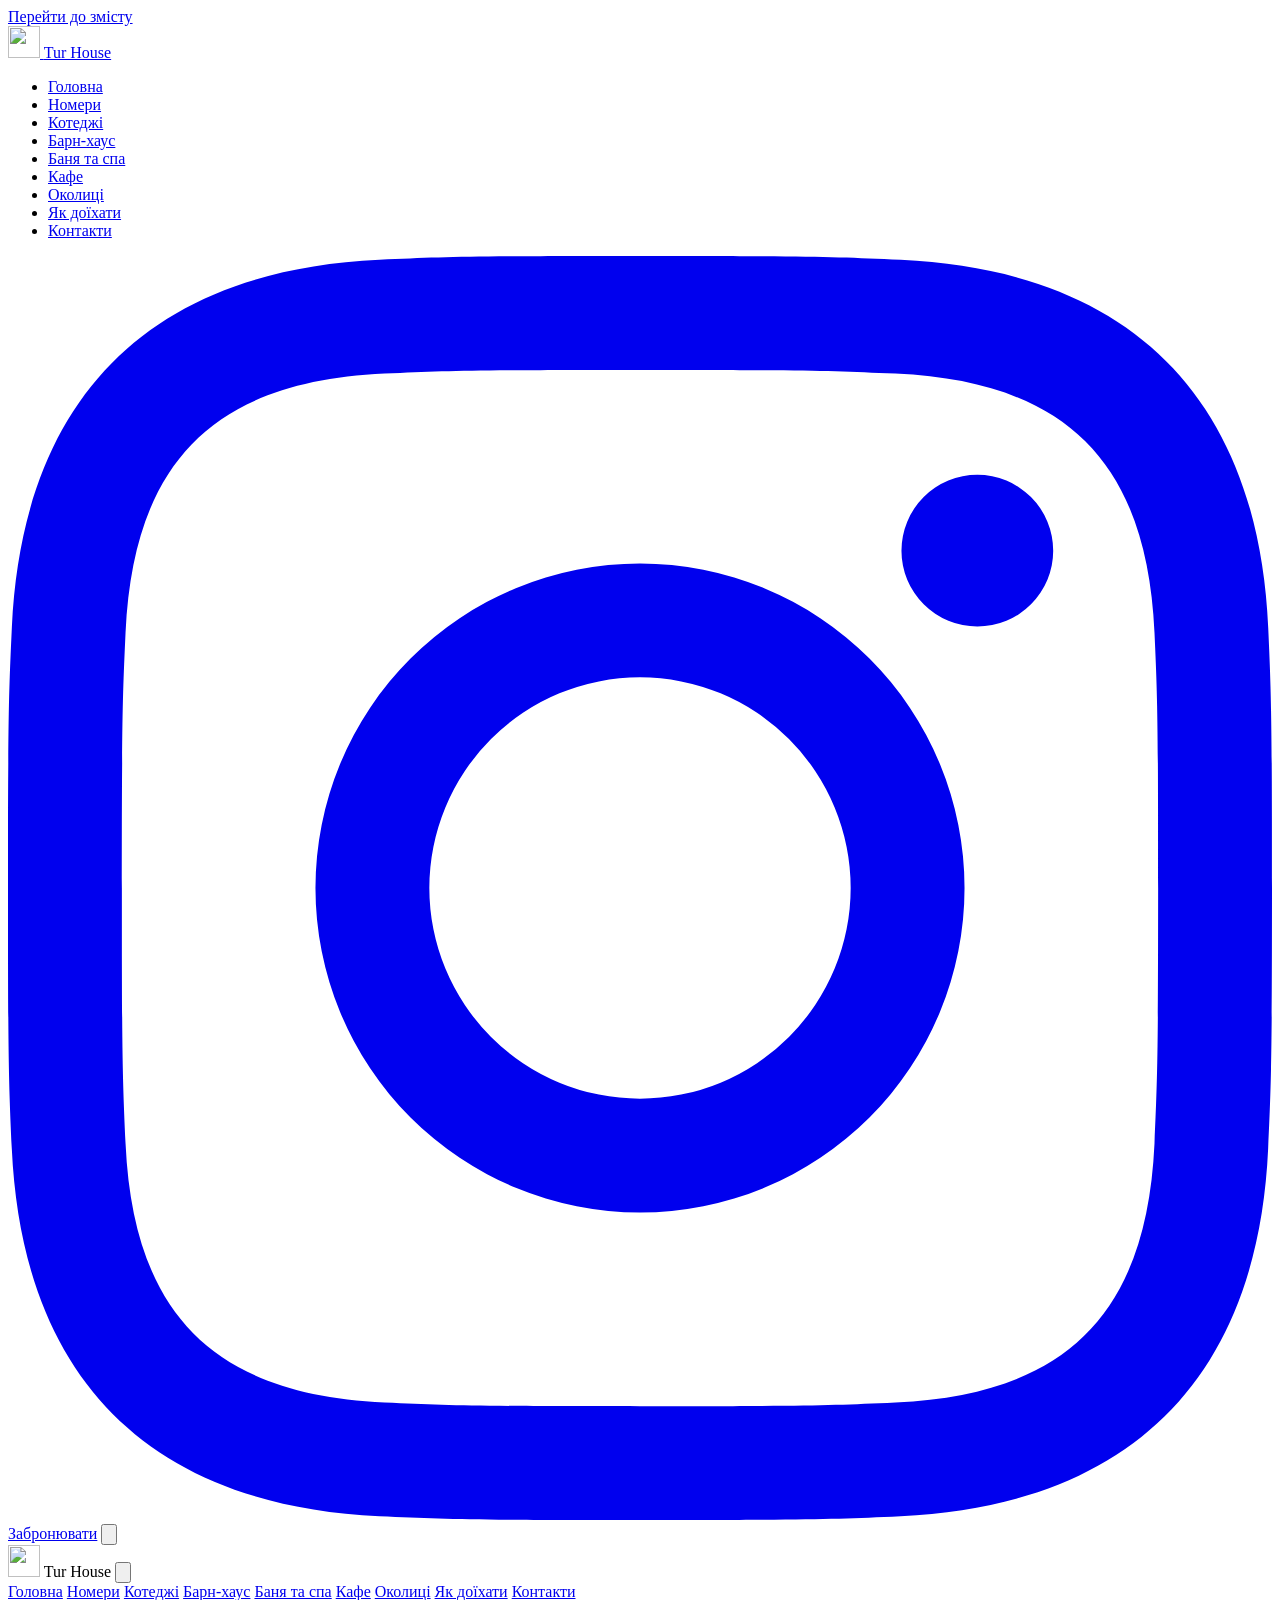
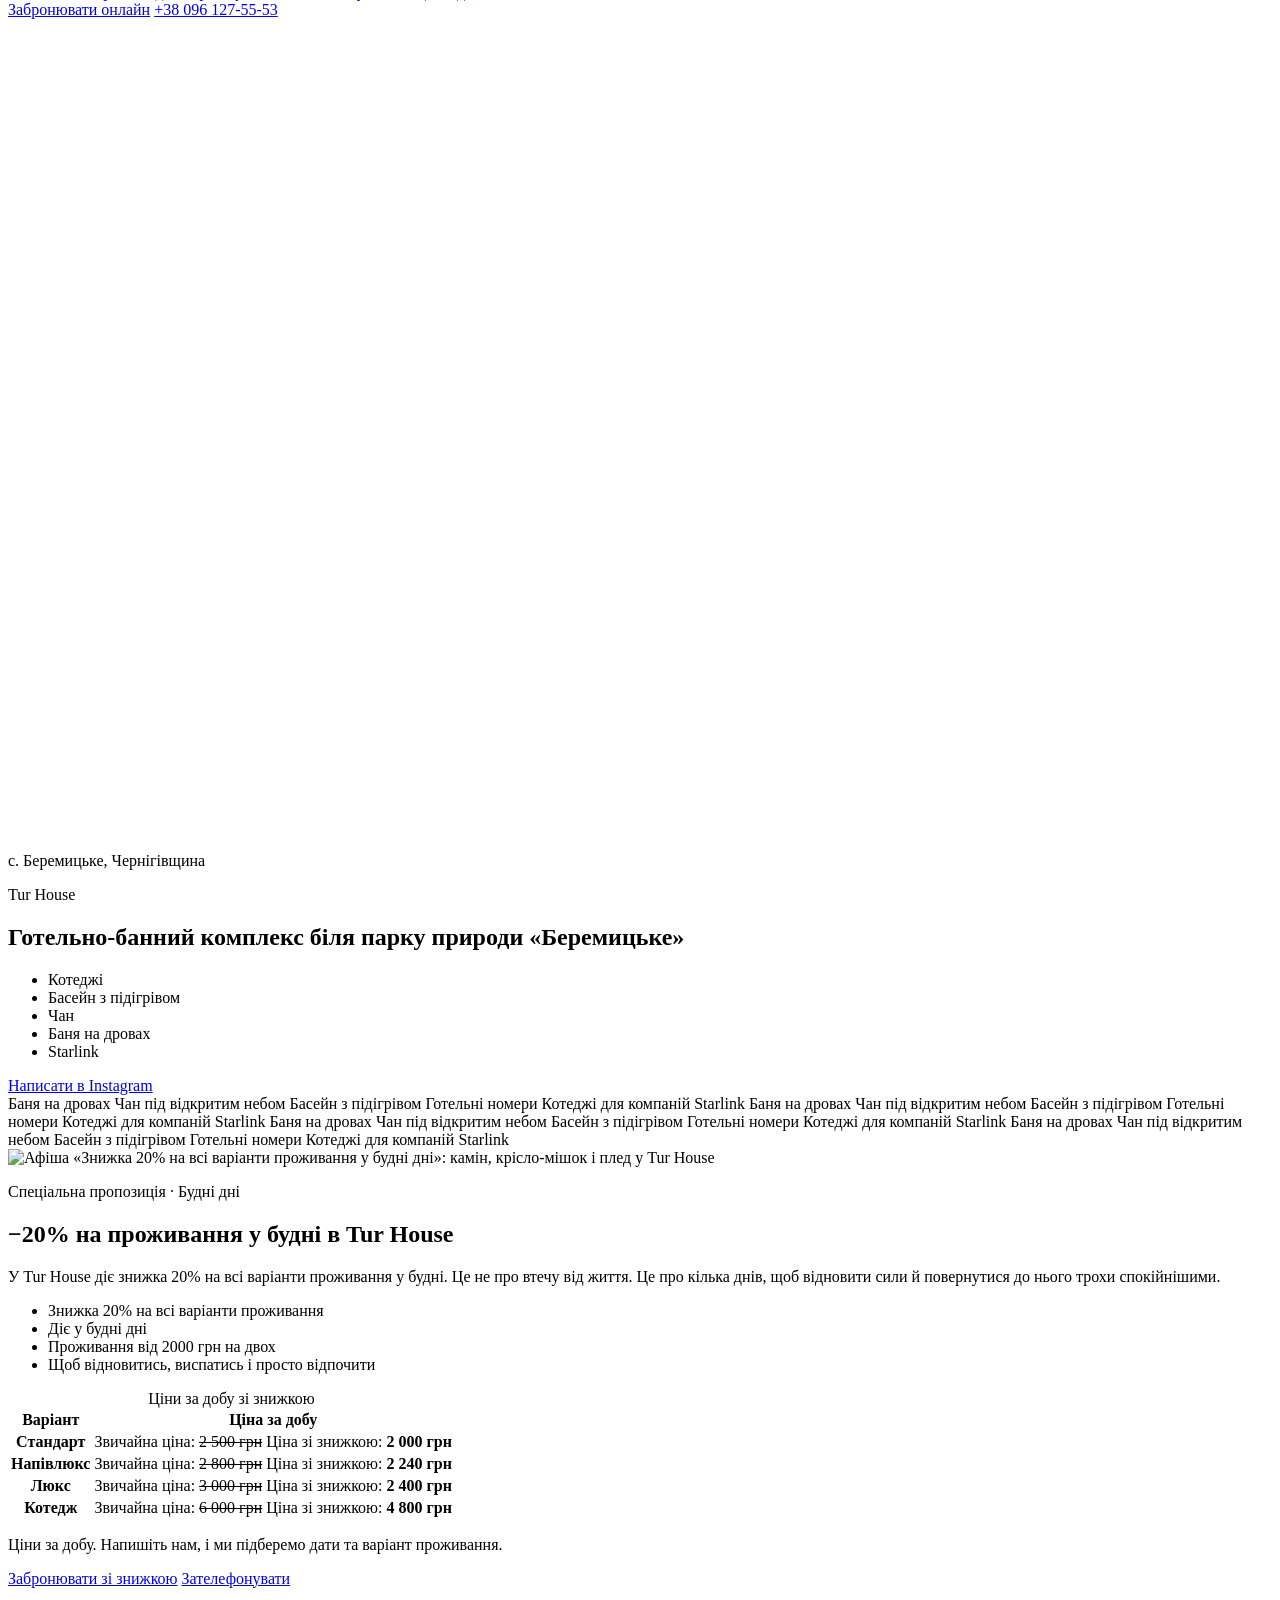
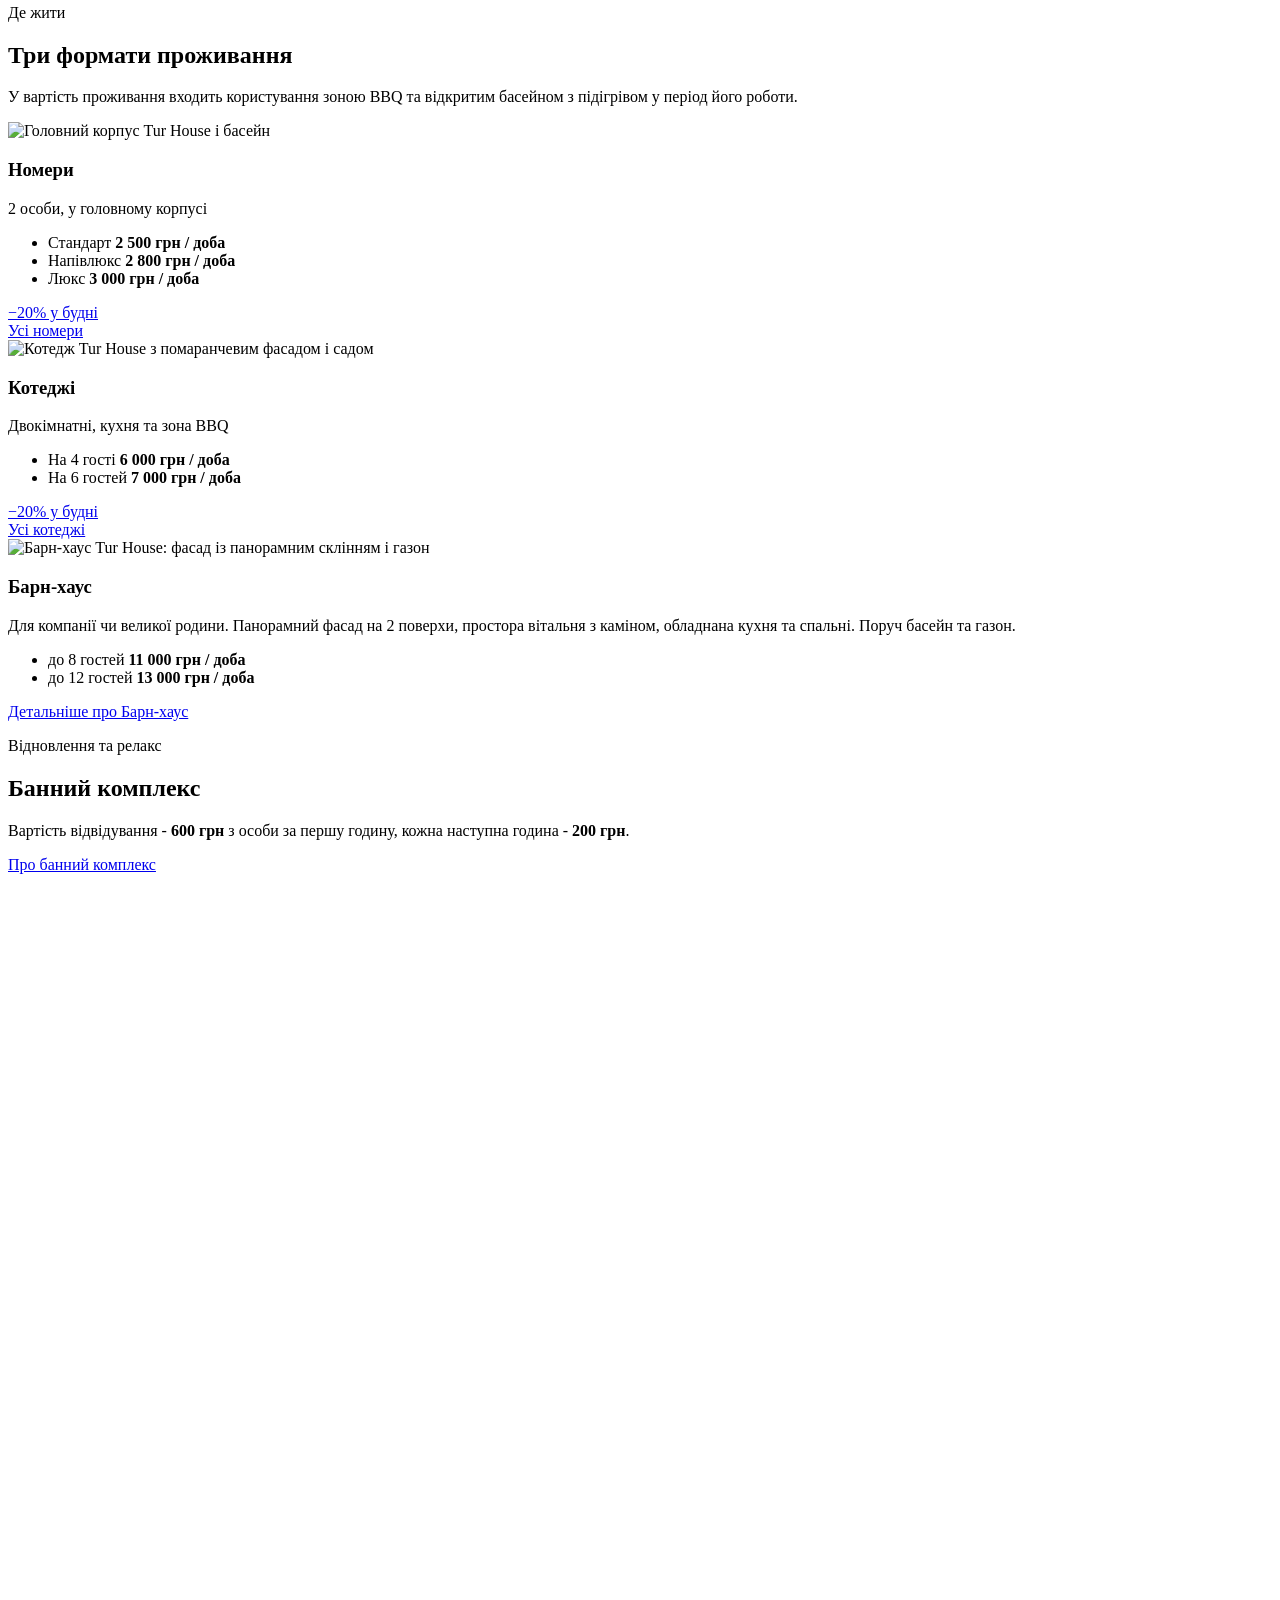
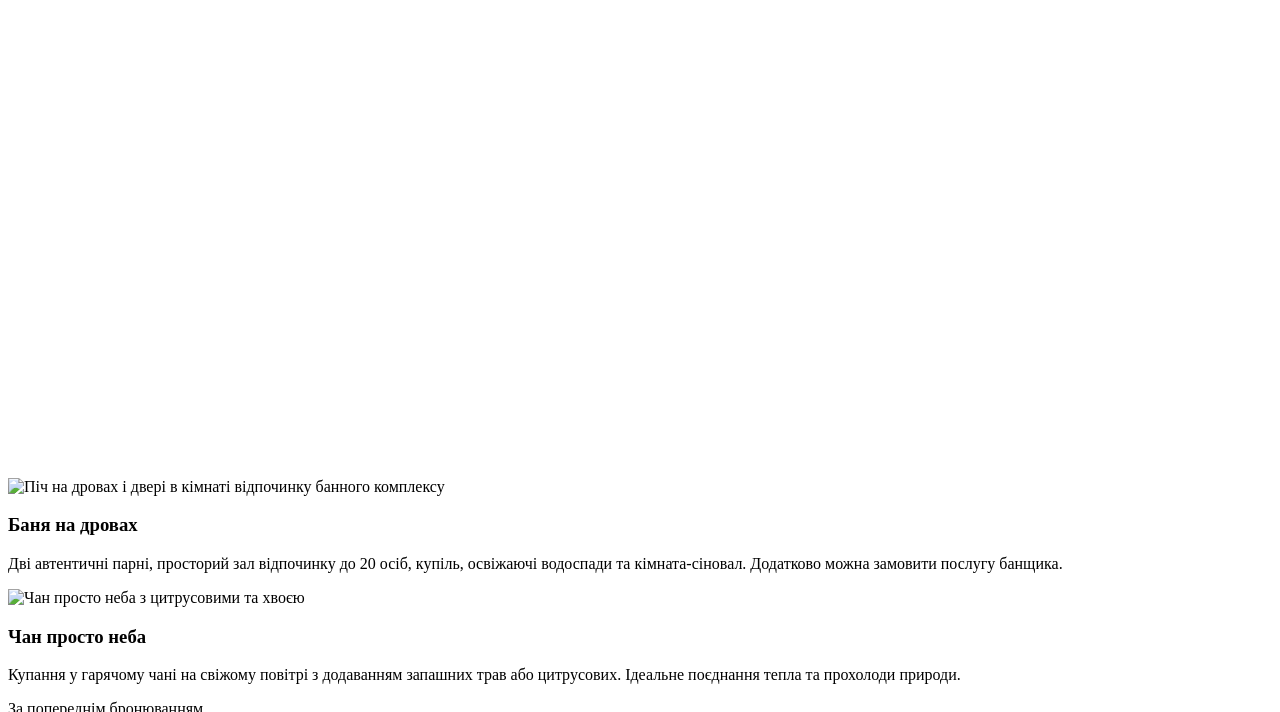
==== commit 80c503b3: "Превью 2026-10-06 08:56, збірка з fd3ec52" ====
--- a/index.html
+++ b/index.html
@@ -5,7 +5,7 @@
 <meta name="viewport" content="width=device-width, initial-scale=1">
 <meta http-equiv="Content-Security-Policy" content="base-uri 'self'; object-src 'none'; form-action 'self'">
 <title>Tur House: заміський комплекс з банею та басейном | Беремицьке</title>
-<meta name="description" content="Номери, котеджі та Барн-хаус у Беремицькому. Баня на дровах, чан просто неба, басейн у весняно-осінній сезон, кафе та піца-бар. Ціни й онлайн-бронювання.">
+<meta name="description" content="Номери, котеджі та Барн-хаус у Беремицькому. Баня на дровах, чан під відкритим небом, басейн у весняно-осінній сезон, кафе й піца-бар. Ціни та бронювання.">
 <meta name="robots" content="noindex">
 <link rel="canonical" href="https://ofmalien.github.io/turhouse-multipage-preview/">
 <meta name="theme-color" content="#d8cbb8">
@@ -14,7 +14,7 @@
 <meta property="og:locale" content="uk_UA">
 <meta property="og:site_name" content="Tur House">
 <meta property="og:title" content="Tur House: заміський комплекс з банею та басейном | Беремицьке">
-<meta property="og:description" content="Номери, котеджі та Барн-хаус у Беремицькому. Баня на дровах, чан просто неба, басейн у весняно-осінній сезон, кафе та піца-бар. Ціни й онлайн-бронювання.">
+<meta property="og:description" content="Номери, котеджі та Барн-хаус у Беремицькому. Баня на дровах, чан під відкритим небом, басейн у весняно-осінній сезон, кафе й піца-бар. Ціни та бронювання.">
 <meta property="og:url" content="https://ofmalien.github.io/turhouse-multipage-preview/">
 <meta property="og:image" content="https://ofmalien.github.io/turhouse-multipage-preview/assets/img/static/og-default.jpg">
 <meta property="og:image:width" content="1200">
@@ -22,7 +22,7 @@
 <meta property="og:image:alt" content="Tur House: готельно-банний комплекс">
 <meta name="twitter:card" content="summary_large_image">
 <meta name="twitter:title" content="Tur House: заміський комплекс з банею та басейном | Беремицьке">
-<meta name="twitter:description" content="Номери, котеджі та Барн-хаус у Беремицькому. Баня на дровах, чан просто неба, басейн у весняно-осінній сезон, кафе та піца-бар. Ціни й онлайн-бронювання.">
+<meta name="twitter:description" content="Номери, котеджі та Барн-хаус у Беремицькому. Баня на дровах, чан під відкритим небом, басейн у весняно-осінній сезон, кафе й піца-бар. Ціни та бронювання.">
 <meta name="twitter:image" content="https://ofmalien.github.io/turhouse-multipage-preview/assets/img/static/og-default.jpg">
 
 <link rel="icon" href="/turhouse-multipage-preview/favicon-32.png" sizes="32x32" type="image/png">
@@ -34,10 +34,10 @@
 <link rel="preconnect" href="https://fonts.gstatic.com" crossorigin>
 <link rel="stylesheet" href="https://fonts.googleapis.com/css2?family=Cormorant+Garamond:wght@300;400;500&family=Manrope:wght@400;500;600;700;800&display=swap" media="print" onload="this.media='all'">
 <noscript><link rel="stylesheet" href="https://fonts.googleapis.com/css2?family=Cormorant+Garamond:wght@300;400;500&family=Manrope:wght@400;500;600;700;800&display=swap"></noscript>
-<link rel="stylesheet" href="/turhouse-multipage-preview/assets/css/main.css">
+<link rel="stylesheet" href="/turhouse-multipage-preview/assets/css/main.css?v=e62b5275a6">
 <script>document.documentElement.classList.add('js');</script>
 
-<script type="application/ld+json">{"@context":"https://schema.org","@graph":[{"@type":"LodgingBusiness","@id":"https://ofmalien.github.io/turhouse-multipage-preview/#lodging","name":"Tur House","description":"Номери, котеджі та окремий Барн-хаус. Баня на дровах, чан просто неба, кафе і піца-бар. Усе на одній території в селі Беремицьке.","url":"https://ofmalien.github.io/turhouse-multipage-preview/","telephone":"+380961275553","image":"https://ofmalien.github.io/turhouse-multipage-preview/assets/img/static/og-default.jpg","logo":"https://ofmalien.github.io/turhouse-multipage-preview/apple-touch-icon.png","priceRange":"2500-13000 UAH","address":{"@type":"PostalAddress","streetAddress":"вул. Лугова, 24","addressLocality":"с. Беремицьке","addressRegion":"Чернігівська область","postalCode":"17044","addressCountry":"UA"},"hasMap":"https://maps.google.com/?cid=2762823765818742466","sameAs":["https://www.instagram.com/tur_house_/","https://maps.google.com/?cid=2762823765818742466"],"geo":{"@type":"GeoCoordinates","latitude":50.88686,"longitude":30.838818},"amenityFeature":[{"@type":"LocationFeatureSpecification","name":"Басейн з підігрівом","value":true},{"@type":"LocationFeatureSpecification","name":"Зона BBQ","value":true},{"@type":"LocationFeatureSpecification","name":"Інтернет Starlink","value":true}],"petsAllowed":true},{"@type":"WebSite","@id":"https://ofmalien.github.io/turhouse-multipage-preview/#website","url":"https://ofmalien.github.io/turhouse-multipage-preview/","name":"Tur House","inLanguage":"uk","publisher":{"@id":"https://ofmalien.github.io/turhouse-multipage-preview/#lodging"}},{"@type":"BreadcrumbList","itemListElement":[{"@type":"ListItem","position":1,"name":"Головна","item":"https://ofmalien.github.io/turhouse-multipage-preview/"}]},{"@type":"FAQPage","@id":"https://ofmalien.github.io/turhouse-multipage-preview/#faq","mainEntity":[{"@type":"Question","name":"Скільки коштує проживання?","acceptedAnswer":{"@type":"Answer","text":"Номер на двох гостей: Стандарт 2 500 грн за добу, Напівлюкс 2 800 грн, Люкс 3 000 грн. Котедж на 4 гості коштує 6 000 грн за добу, на 6 гостей 7 000 грн."}},{"@type":"Question","name":"Скільки коштує Барн-хаус на 8 чи 12 гостей?","acceptedAnswer":{"@type":"Answer","text":"Барн-хаус: один окремий будинок для компанії, а ціна залежить від кількості гостей. До 8 гостей доба коштує 11 000 грн, до 12 гостей 13 000 грн. У вартість входить проживання, зона BBQ і басейн у період його роботи."}},{"@type":"Question","name":"Чи є баня і чан на території?","acceptedAnswer":{"@type":"Answer","text":"Так. На території є банний комплекс: дві парні, зал відпочинку до 20 осіб, купіль, водоспади, кімната-сіновал і чан просто неба. Вартість відвідування бані 600 грн з особи за першу годину, кожна наступна година 200 грн. Чан просто неба доступний за попереднім бронюванням. Додатково можна замовити послугу банщика."}},{"@type":"Question","name":"Чи є на території басейн?","acceptedAnswer":{"@type":"Answer","text":"Так, відкритий басейн із підігрівом працює у весняно-осінній сезон. Для гостей комплексу він безкоштовний."}},{"@type":"Question","name":"Чи є Wi-Fi у котеджах?","acceptedAnswer":{"@type":"Answer","text":"Так, на всій території комплексу діє швидкісний інтернет Starlink."}},{"@type":"Question","name":"Чи можна до Вас з тваринами?","acceptedAnswer":{"@type":"Answer","text":"Так, ми радо приймаємо гостей із домашніми тваринами вагою до 10 кг. Додаткова вартість розміщення: 500 грн за одну тваринку."}},{"@type":"Question","name":"Чи є кафе на території?","acceptedAnswer":{"@type":"Answer","text":"Так. На території працюють кафе та піца-бар. У меню сніданки, перші страви, гарячі страви та салати, піца і напої."}},{"@type":"Question","name":"Як забронювати?","acceptedAnswer":{"@type":"Answer","text":"Онлайн через систему бронювання BookmeNow, за телефоном +38 096 127-55-53 або повідомленням в Instagram Direct."}}]}]}</script>
+<script type="application/ld+json">{"@context":"https://schema.org","@graph":[{"@type":"LodgingBusiness","@id":"https://ofmalien.github.io/turhouse-multipage-preview/#lodging","name":"Tur House","description":"Тепло бані, тиша навколо й нікуди не треба поспішати. Номери, котеджі та Барн-хаус, чан під відкритим небом, кафе й піца-бар зібралися на одній території в селі Беремицьке.","url":"https://ofmalien.github.io/turhouse-multipage-preview/","telephone":"+380961275553","image":"https://ofmalien.github.io/turhouse-multipage-preview/assets/img/static/og-default.jpg","logo":"https://ofmalien.github.io/turhouse-multipage-preview/apple-touch-icon.png","priceRange":"2500-13000 UAH","address":{"@type":"PostalAddress","streetAddress":"вул. Лугова, 24","addressLocality":"с. Беремицьке","addressRegion":"Чернігівська область","postalCode":"17044","addressCountry":"UA"},"hasMap":"https://maps.google.com/?cid=2762823765818742466","sameAs":["https://www.instagram.com/tur_house_/","https://maps.google.com/?cid=2762823765818742466"],"geo":{"@type":"GeoCoordinates","latitude":50.88686,"longitude":30.838818},"amenityFeature":[{"@type":"LocationFeatureSpecification","name":"Котеджі","value":true},{"@type":"LocationFeatureSpecification","name":"Басейн з підігрівом","value":true},{"@type":"LocationFeatureSpecification","name":"Чан","value":true},{"@type":"LocationFeatureSpecification","name":"Баня на дровах","value":true},{"@type":"LocationFeatureSpecification","name":"Starlink","value":true}],"petsAllowed":true},{"@type":"WebSite","@id":"https://ofmalien.github.io/turhouse-multipage-preview/#website","url":"https://ofmalien.github.io/turhouse-multipage-preview/","name":"Tur House","inLanguage":"uk","publisher":{"@id":"https://ofmalien.github.io/turhouse-multipage-preview/#lodging"}},{"@type":"BreadcrumbList","itemListElement":[{"@type":"ListItem","position":1,"name":"Головна","item":"https://ofmalien.github.io/turhouse-multipage-preview/"}]},{"@type":"FAQPage","@id":"https://ofmalien.github.io/turhouse-multipage-preview/#faq","mainEntity":[{"@type":"Question","name":"Скільки коштує будинок на 8 чи 12 осіб?","acceptedAnswer":{"@type":"Answer","text":"Барн-хаус на 8 осіб: 11 000 грн/доба, будинок на 12 осіб: 13 000 грн/доба. У вартість входить проживання, користування зоною BBQ, басейн у період його роботи."}},{"@type":"Question","name":"Чи є Wi-Fi у котеджах?","acceptedAnswer":{"@type":"Answer","text":"На всій території комплексу доступний швидкісний інтернет Starlink."}},{"@type":"Question","name":"Чи є баня і чан на території?","acceptedAnswer":{"@type":"Answer","text":"Так, на території є банний комплекс: 2 парні, чан просто неба. Додатково можна замовити послугу банщика."}},{"@type":"Question","name":"Чи можна до Вас з тваринами?","acceptedAnswer":{"@type":"Answer","text":"Ми радо приймаємо гостей із домашніми тваринами вагою до 10 кг. Додаткова вартість розміщення: 500 грн за одну тваринку."}},{"@type":"Question","name":"Чи є кафе на території?","acceptedAnswer":{"@type":"Answer","text":"На території Tur House працюють кафе та піца-бар. Смачні страви, ароматна кава, свіжа піца просто з печі та прохолодні напої: усе, щоб ваш відпочинок був смачнішим і комфортнішим."}},{"@type":"Question","name":"Як забронювати?","acceptedAnswer":{"@type":"Answer","text":"Онлайн через систему бронювання BookmeNow або за телефоном +38 096 127-55-53."}}]}]}</script>
 
 <script>
 window.dataLayer = window.dataLayer || [];
@@ -46,7 +46,7 @@
 
 
 </head>
-<body>
+<body class="has-hero-overlay">
 
 
 <a class="skip-link" href="#main">Перейти до змісту</a>
@@ -67,7 +67,7 @@
         <li><a href="/turhouse-multipage-preview/banya-ta-spa/">Баня та спа</a></li>
         <li><a href="/turhouse-multipage-preview/kafe/">Кафе</a></li>
         <li><a href="/turhouse-multipage-preview/okolitsi/">Околиці</a></li>
-        <li><a href="/turhouse-multipage-preview/yak-distatysya/">Як дістатися</a></li>
+        <li><a href="/turhouse-multipage-preview/yak-distatysya/">Як доїхати</a></li>
         <li><a href="/turhouse-multipage-preview/kontakty/">Контакти</a></li>
       </ul>
     </nav>
@@ -97,7 +97,7 @@
     <a href="/turhouse-multipage-preview/banya-ta-spa/">Баня та спа</a>
     <a href="/turhouse-multipage-preview/kafe/">Кафе</a>
     <a href="/turhouse-multipage-preview/okolitsi/">Околиці</a>
-    <a href="/turhouse-multipage-preview/yak-distatysya/">Як дістатися</a>
+    <a href="/turhouse-multipage-preview/yak-distatysya/">Як доїхати</a>
     <a href="/turhouse-multipage-preview/kontakty/">Контакти</a>
   </nav>
   <div class="drawer-footer">
@@ -109,48 +109,54 @@
 <main id="main" tabindex="-1">
 
 <section class="hero on-dark" aria-labelledby="hero-title" data-placement="hero_header">
+  <div class="hero__media">
+    <picture><source type="image/avif" srcset="/turhouse-multipage-preview/assets/img/hero-chan-YH6UXEslLX-480.avif 480w, /turhouse-multipage-preview/assets/img/hero-chan-YH6UXEslLX-800.avif 800w, /turhouse-multipage-preview/assets/img/hero-chan-YH6UXEslLX-1200.avif 1200w" sizes="100vw"><source type="image/webp" srcset="/turhouse-multipage-preview/assets/img/hero-chan-YH6UXEslLX-480.webp 480w, /turhouse-multipage-preview/assets/img/hero-chan-YH6UXEslLX-800.webp 800w, /turhouse-multipage-preview/assets/img/hero-chan-YH6UXEslLX-1200.webp 1200w" sizes="100vw"><img src="/turhouse-multipage-preview/assets/img/hero-chan-YH6UXEslLX-480.jpeg" alt="Гостя у чані просто неба з цитрусовими та виноградом" decoding="async" loading="eager" fetchpriority="high" class="media" width="1200" height="813" srcset="/turhouse-multipage-preview/assets/img/hero-chan-YH6UXEslLX-480.jpeg 480w, /turhouse-multipage-preview/assets/img/hero-chan-YH6UXEslLX-800.jpeg 800w, /turhouse-multipage-preview/assets/img/hero-chan-YH6UXEslLX-1200.jpeg 1200w" sizes="100vw"></picture>
+  </div>
   <div class="wrap hero__inner">
-    <div class="hero__copy">
-      <p class="caption">с. Беремицьке, Чернігівщина</p>
-      <h1 id="hero-title">Заміський готельно-банний комплекс біля парку «Беремицьке»</h1>
-      <ul class="tag-list" aria-label="Коротко про комплекс">
-        <li>Котеджі</li>
-        <li>Басейн з підігрівом</li>
-        <li>Чан</li>
-        <li>Баня на дровах</li>
-        <li>Starlink</li>
-      </ul>
-      <p class="lede">Номери, котеджі та окремий Барн-хаус. Баня на дровах, чан просто неба, кафе і піца-бар. Усе на одній території в селі Беремицьке.</p>
-      <div class="btn-row">
-        <a class="btn btn-primary" href="https://go.bookmenow.pro/t/turhouse" target="_blank" rel="noopener">Перевірити вільні дати</a>
-        <a class="btn" href="https://ig.me/m/tur_house_" target="_blank" rel="noopener">Написати в Instagram</a>
-      </div>
-    </div>
-    <div class="hero__media">
-      <picture><source type="image/avif" srcset="/turhouse-multipage-preview/assets/img/hero-chan-YH6UXEslLX-480.avif 480w, /turhouse-multipage-preview/assets/img/hero-chan-YH6UXEslLX-800.avif 800w, /turhouse-multipage-preview/assets/img/hero-chan-YH6UXEslLX-1200.avif 1200w" sizes="(min-width: 960px) 540px, 100vw"><source type="image/webp" srcset="/turhouse-multipage-preview/assets/img/hero-chan-YH6UXEslLX-480.webp 480w, /turhouse-multipage-preview/assets/img/hero-chan-YH6UXEslLX-800.webp 800w, /turhouse-multipage-preview/assets/img/hero-chan-YH6UXEslLX-1200.webp 1200w" sizes="(min-width: 960px) 540px, 100vw"><img src="/turhouse-multipage-preview/assets/img/hero-chan-YH6UXEslLX-480.jpeg" alt="Гостя у чані просто неба з цитрусовими та виноградом" decoding="async" loading="eager" fetchpriority="high" class="media" width="1200" height="813" srcset="/turhouse-multipage-preview/assets/img/hero-chan-YH6UXEslLX-480.jpeg 480w, /turhouse-multipage-preview/assets/img/hero-chan-YH6UXEslLX-800.jpeg 800w, /turhouse-multipage-preview/assets/img/hero-chan-YH6UXEslLX-1200.jpeg 1200w" sizes="(min-width: 960px) 540px, 100vw"></picture>
-    </div>
-  </div>
-</section>
-
-<section class="section intro" aria-label="Про Tur House">
-  <div class="wrap">
-    <p class="caption">Про Tur House</p>
-    <ol class="intro-list">
-      <li class="intro-list__item">
-        <span class="intro-list__num" aria-hidden="true">01</span>
-        <p>Заміський відпочинок під Києвом, у селі Беремицьке на Чернігівщині. Tur House стоїть поруч із парком «Беремицьке», тож тут можна поєднати комфортний відпочинок із прогулянками серед дикої природи та берегів Десни.</p>
-      </li>
-      <li class="intro-list__item">
-        <span class="intro-list__num" aria-hidden="true">02</span>
-        <p>Можна обрати номер для двох, котедж із кухнею та зоною барбекю або окремий Барн-хаус для великої компанії.</p>
-      </li>
-      <li class="intro-list__item">
-        <span class="intro-list__num" aria-hidden="true">03</span>
-        <p>На території є банний комплекс: дві парні, купіль, чан просто неба. Басейн з підігрівом працює у весняно-осінній сезон. Після прогулянки парком можна піти в баню на дровах або в чан.</p>
-      </li>
-    </ol>
-  </div>
-</section>
+    <p class="caption">с. Беремицьке, Чернігівщина</p>
+    <p class="hero__name" aria-hidden="true">Tur House</p>
+    <h1 id="hero-title"><span class="hero__h1-main">Готельно-банний комплекс</span> <span class="hero__h1-sub">біля парку природи «Беремицьке»</span></h1>
+    <ul class="tag-list" aria-label="Коротко про комплекс">
+      <li>Котеджі</li>
+      <li>Басейн з підігрівом</li>
+      <li>Чан</li>
+      <li>Баня на дровах</li>
+      <li>Starlink</li>
+    </ul>
+    <div class="btn-row">
+      <a class="btn" href="https://ig.me/m/tur_house_" target="_blank" rel="noopener">Написати в Instagram</a>
+    </div>
+  </div>
+</section>
+
+<div class="marquee-band" aria-hidden="true">
+  <div class="marquee-track">
+    <span>Баня на дровах</span>
+    <span>Чан під відкритим небом</span>
+    <span>Басейн з підігрівом</span>
+    <span>Готельні номери</span>
+    <span>Котеджі для компаній</span>
+    <span>Starlink</span>
+    <span>Баня на дровах</span>
+    <span>Чан під відкритим небом</span>
+    <span>Басейн з підігрівом</span>
+    <span>Готельні номери</span>
+    <span>Котеджі для компаній</span>
+    <span>Starlink</span>
+    <span>Баня на дровах</span>
+    <span>Чан під відкритим небом</span>
+    <span>Басейн з підігрівом</span>
+    <span>Готельні номери</span>
+    <span>Котеджі для компаній</span>
+    <span>Starlink</span>
+    <span>Баня на дровах</span>
+    <span>Чан під відкритим небом</span>
+    <span>Басейн з підігрівом</span>
+    <span>Готельні номери</span>
+    <span>Котеджі для компаній</span>
+    <span>Starlink</span>
+  </div>
+</div>
 
 
 <section class="promo-banner" id="promo" aria-labelledby="promo-title" data-placement="promo_section_weekend">
@@ -160,48 +166,53 @@
         <picture><source type="image/avif" srcset="/turhouse-multipage-preview/assets/img/promo-budni-20-mOCrs9m90y-480.avif 480w, /turhouse-multipage-preview/assets/img/promo-budni-20-mOCrs9m90y-800.avif 800w" sizes="(min-width: 900px) 400px, 100vw"><source type="image/webp" srcset="/turhouse-multipage-preview/assets/img/promo-budni-20-mOCrs9m90y-480.webp 480w, /turhouse-multipage-preview/assets/img/promo-budni-20-mOCrs9m90y-800.webp 800w" sizes="(min-width: 900px) 400px, 100vw"><img src="/turhouse-multipage-preview/assets/img/promo-budni-20-mOCrs9m90y-480.jpeg" alt="Афіша «Знижка 20% на всі варіанти проживання у будні дні»: камін, крісло-мішок і плед у Tur House" decoding="async" loading="lazy" class="media" width="800" height="1200" srcset="/turhouse-multipage-preview/assets/img/promo-budni-20-mOCrs9m90y-480.jpeg 480w, /turhouse-multipage-preview/assets/img/promo-budni-20-mOCrs9m90y-800.jpeg 800w" sizes="(min-width: 900px) 400px, 100vw"></picture>
       </div>
       <div class="promo-banner__content">
-        <p class="promo-badge">Спеціальна пропозиція</p>
+        <p class="promo-badge">Спеціальна пропозиція · Будні дні</p>
         <h2 id="promo-title" class="promo-banner__title">−20% на проживання у будні в Tur House</h2>
-        <p class="promo-banner__subtitle">Проживання від 2000 грн на двох</p>
         <p class="lede">У Tur House діє знижка 20% на всі варіанти проживання у будні. Це не про втечу від життя. Це про кілька днів, щоб відновити сили й повернутися до нього трохи спокійнішими.</p>
 
         <ul class="promo-terms">
-          <li>знижка 20% на всі варіанти проживання</li>
-          <li>діє у будні дні</li>
-          <li>проживання від 2000 грн на двох</li>
-          <li>щоб відновитись, виспатись і просто відпочити</li>
+          <li>Знижка 20% на всі варіанти проживання</li>
+          <li>Діє у будні дні</li>
+          <li>Проживання від 2000 грн на двох</li>
+          <li>Щоб відновитись, виспатись і просто відпочити</li>
         </ul>
 
-        <ul class="promo-prices">
-          <li class="promo-price">
-            <span class="promo-price__who">Стандарт</span>
-            <span class="promo-price__amounts">
-              <span class="visually-hidden">Звичайна ціна:</span> <s>2 500&nbsp;грн</s>
-              <span class="visually-hidden">Ціна зі знижкою:</span> <strong>2 000&nbsp;грн</strong>
-            </span>
-          </li>
-          <li class="promo-price">
-            <span class="promo-price__who">Напівлюкс</span>
-            <span class="promo-price__amounts">
-              <span class="visually-hidden">Звичайна ціна:</span> <s>2 800&nbsp;грн</s>
-              <span class="visually-hidden">Ціна зі знижкою:</span> <strong>2 240&nbsp;грн</strong>
-            </span>
-          </li>
-          <li class="promo-price">
-            <span class="promo-price__who">Люкс</span>
-            <span class="promo-price__amounts">
-              <span class="visually-hidden">Звичайна ціна:</span> <s>3 000&nbsp;грн</s>
-              <span class="visually-hidden">Ціна зі знижкою:</span> <strong>2 400&nbsp;грн</strong>
-            </span>
-          </li>
-          <li class="promo-price">
-            <span class="promo-price__who">Котедж</span>
-            <span class="promo-price__amounts">
-              <span class="visually-hidden">Звичайна ціна:</span> <s>6 000&nbsp;грн</s>
-              <span class="visually-hidden">Ціна зі знижкою:</span> <strong>4 800&nbsp;грн</strong>
-            </span>
-          </li>
-        </ul>
+        <table class="promo-prices">
+          <caption class="visually-hidden">Ціни за добу зі знижкою</caption>
+          <thead>
+            <tr><th scope="col">Варіант</th><th scope="col">Ціна за добу</th></tr>
+          </thead>
+          <tbody>
+            <tr class="promo-price">
+              <th scope="row" class="promo-price__who">Стандарт</th>
+              <td class="promo-price__amounts">
+                <span class="visually-hidden">Звичайна ціна:</span> <s>2 500&nbsp;грн</s>
+                <span class="visually-hidden">Ціна зі знижкою:</span> <strong>2 000&nbsp;грн</strong>
+              </td>
+            </tr>
+            <tr class="promo-price">
+              <th scope="row" class="promo-price__who">Напівлюкс</th>
+              <td class="promo-price__amounts">
+                <span class="visually-hidden">Звичайна ціна:</span> <s>2 800&nbsp;грн</s>
+                <span class="visually-hidden">Ціна зі знижкою:</span> <strong>2 240&nbsp;грн</strong>
+              </td>
+            </tr>
+            <tr class="promo-price">
+              <th scope="row" class="promo-price__who">Люкс</th>
+              <td class="promo-price__amounts">
+                <span class="visually-hidden">Звичайна ціна:</span> <s>3 000&nbsp;грн</s>
+                <span class="visually-hidden">Ціна зі знижкою:</span> <strong>2 400&nbsp;грн</strong>
+              </td>
+            </tr>
+            <tr class="promo-price">
+              <th scope="row" class="promo-price__who">Котедж</th>
+              <td class="promo-price__amounts">
+                <span class="visually-hidden">Звичайна ціна:</span> <s>6 000&nbsp;грн</s>
+                <span class="visually-hidden">Ціна зі знижкою:</span> <strong>4 800&nbsp;грн</strong>
+              </td>
+            </tr>
+          </tbody>
+        </table>
         <p class="promo-banner__note">Ціни за добу. Напишіть нам, і ми підберемо дати та варіант проживання.</p>
 
         <div class="btn-row">
@@ -226,14 +237,14 @@
   </div>
   <div class="card-object__body">
     <h3 id="rooms-title">Номери</h3>
-    <p class="card-object__desc">Для двох гостей, у головному корпусі. Стандарт, Напівлюкс і Люкс, по два номери кожного виду.</p>
+    <p class="card-object__desc">2 особи, у головному корпусі</p>
     <div class="card-object__price">
       <ul class="price-list">
         <li><span>Стандарт</span> <strong>2 500&nbsp;грн / доба</strong></li>
         <li><span>Напівлюкс</span> <strong>2 800&nbsp;грн / доба</strong></li>
         <li><span>Люкс</span> <strong>3 000&nbsp;грн / доба</strong></li>
       </ul>
-      <a class="format-card__promo" href="#promo">−20% у будні, ціни в акції</a>
+      <a class="format-card__promo" href="#promo">−20% у будні</a>
     </div>
     <a class="btn" href="/turhouse-multipage-preview/nomery/">Усі номери</a>
   </div>
@@ -245,13 +256,13 @@
   </div>
   <div class="card-object__body">
     <h3 id="cottages-title">Котеджі</h3>
-    <p class="card-object__desc">Двокімнатні, з кухнею та зоною BBQ. Два котеджі на 4 гості й два на 6 гостей, у кожного власна тераса та мангал.</p>
+    <p class="card-object__desc">Двокімнатні, кухня та зона BBQ</p>
     <div class="card-object__price">
       <ul class="price-list">
         <li><span>На 4 гості</span> <strong>6 000&nbsp;грн / доба</strong></li>
         <li><span>На 6 гостей</span> <strong>7 000&nbsp;грн / доба</strong></li>
       </ul>
-      <a class="format-card__promo" href="#promo">−20% у будні, ціни в акції</a>
+      <a class="format-card__promo" href="#promo">−20% у будні</a>
     </div>
     <a class="btn" href="/turhouse-multipage-preview/kotedzhi/">Усі котеджі</a>
   </div>
@@ -263,14 +274,14 @@
   </div>
   <div class="card-object__body">
     <h3 id="barn-title">Барн-хаус</h3>
-    <p class="card-object__desc">Окремий будинок для компанії до 8 або до 12 гостей, ціна залежить від кількості. Панорамне скління на два поверхи, вітальня з каміном, кухня з технікою та обіднім столом.</p>
+    <p class="card-object__desc">Для компанії чи великої родини. Панорамний фасад на 2 поверхи, простора вітальня з каміном, обладнана кухня та спальні. Поруч басейн та газон.</p>
     <div class="card-object__price">
       <ul class="price-list">
         <li><span>до 8 гостей</span> <strong>11 000&nbsp;грн / доба</strong></li>
         <li><span>до 12 гостей</span> <strong>13 000&nbsp;грн / доба</strong></li>
       </ul>
     </div>
-    <a class="btn" href="/turhouse-multipage-preview/barn-house/">Про Барн-хаус</a>
+    <a class="btn" href="/turhouse-multipage-preview/barn-house/">Детальніше про Барн-хаус</a>
   </div>
 </article>
 
@@ -281,10 +292,9 @@
 <section class="sauna-band on-dark" id="sauna" aria-labelledby="sauna-title" data-placement="spa_section">
   <div class="wrap sauna-band__inner">
     <div class="sauna-band__copy">
-      <p class="caption">Баня, чан і басейн</p>
+      <p class="caption">Відновлення та релакс</p>
       <h2 id="sauna-title">Банний комплекс</h2>
-      <p class="lede">Дві парні, зал відпочинку до 20 осіб, басейн, купіль, водоспади, кімната-сіновал. Чан просто неба доступний за попереднім бронюванням. Додатково можна замовити послугу банщика.</p>
-      <p class="sauna-band__price">Вартість відвідування: <strong>600&nbsp;грн</strong> з особи за першу годину, кожна наступна година <strong>200&nbsp;грн</strong>.</p>
+      <p class="sauna-band__price">Вартість відвідування - <strong>600&nbsp;грн</strong> з особи за першу годину, кожна наступна година - <strong>200&nbsp;грн</strong>.</p>
       <div class="btn-row">
         <a class="btn btn-primary" href="/turhouse-multipage-preview/banya-ta-spa/">Про банний комплекс</a>
       </div>
@@ -295,39 +305,41 @@
   </div>
 </section>
 
-<section class="section" id="territory" aria-labelledby="territory-title">
-  <div class="wrap">
-    <p class="caption">На території</p>
-    <h2 id="territory-title">Що є на території</h2>
-    <div class="feature-grid">
-      <article class="feature-grid__item" id="territory-pool">
-        <h3>Басейн з підігрівом</h3>
-        <p>Відкритий басейн працює у весняно-осінній сезон. Для гостей комплексу безкоштовно, біля басейну є шезлонги.</p>
-      </article>
-      <article class="feature-grid__item" id="territory-bbq">
-        <h3>Зона BBQ</h3>
-        <p>Користування входить у вартість проживання. У котеджів власна тераса та мангал.</p>
-      </article>
-      <article class="feature-grid__item" id="territory-starlink">
-        <h3>Інтернет Starlink</h3>
-        <p>Швидкісний інтернет працює на всій території комплексу.</p>
-      </article>
-    </div>
-  </div>
-</section>
-
-<section class="section section--alt" id="cafe" aria-labelledby="cafe-title" data-placement="cafe_teaser">
-  <div class="wrap split">
-    <div class="split__media">
-      <picture><source type="image/avif" srcset="/turhouse-multipage-preview/assets/img/pizza-OVnvLJ04NF-480.avif 480w, /turhouse-multipage-preview/assets/img/pizza-OVnvLJ04NF-800.avif 800w" sizes="(min-width: 960px) 520px, 100vw"><source type="image/webp" srcset="/turhouse-multipage-preview/assets/img/pizza-OVnvLJ04NF-480.webp 480w, /turhouse-multipage-preview/assets/img/pizza-OVnvLJ04NF-800.webp 800w" sizes="(min-width: 960px) 520px, 100vw"><img src="/turhouse-multipage-preview/assets/img/pizza-OVnvLJ04NF-480.jpeg" alt="Піца з томатами та базиліком у кафе Tur House" decoding="async" loading="lazy" class="media" width="800" height="1066" srcset="/turhouse-multipage-preview/assets/img/pizza-OVnvLJ04NF-480.jpeg 480w, /turhouse-multipage-preview/assets/img/pizza-OVnvLJ04NF-800.jpeg 800w" sizes="(min-width: 960px) 520px, 100vw"></picture>
-    </div>
-    <div class="split__copy">
-      <p class="caption">Кухня на місці</p>
-      <h2 id="cafe-title">Кафе та піца-бар</h2>
-      <p class="lede">На території працюють кафе та піца-бар. У меню сніданки (сирники, вареники з вишнями, омлет), борщ, дируни зі сметаною та шкварками, паста карбонара і чотири види піци.</p>
-      <div class="btn-row">
-        <a class="btn btn-primary" href="/turhouse-multipage-preview/kafe/">Меню та ціни кафе</a>
-      </div>
+<section class="section section--tight" id="sauna-cards">
+  <div class="wrap">
+    <div class="cards-grid">
+      <article class="card-object" id="banya">
+  <div class="card-object__media">
+    <picture><source type="image/avif" srcset="/turhouse-multipage-preview/assets/img/rest-room-stove-ygrAvDRm4k-480.avif 480w, /turhouse-multipage-preview/assets/img/rest-room-stove-ygrAvDRm4k-800.avif 800w" sizes="(min-width: 1000px) 380px, (min-width: 600px) 50vw, 100vw"><source type="image/webp" srcset="/turhouse-multipage-preview/assets/img/rest-room-stove-ygrAvDRm4k-480.webp 480w, /turhouse-multipage-preview/assets/img/rest-room-stove-ygrAvDRm4k-800.webp 800w" sizes="(min-width: 1000px) 380px, (min-width: 600px) 50vw, 100vw"><img src="/turhouse-multipage-preview/assets/img/rest-room-stove-ygrAvDRm4k-480.jpeg" alt="Піч на дровах і двері в кімнаті відпочинку банного комплексу" decoding="async" loading="lazy" width="800" height="1200" srcset="/turhouse-multipage-preview/assets/img/rest-room-stove-ygrAvDRm4k-480.jpeg 480w, /turhouse-multipage-preview/assets/img/rest-room-stove-ygrAvDRm4k-800.jpeg 800w" sizes="(min-width: 1000px) 380px, (min-width: 600px) 50vw, 100vw"></picture>
+  </div>
+  <div class="card-object__body">
+    <h3>Баня на дровах</h3>
+    <p class="card-object__desc">Дві автентичні парні, просторий зал відпочинку до 20 осіб, купіль, освіжаючі водоспади та кімната-сіновал. Додатково можна замовити послугу банщика.</p>
+  </div>
+</article>
+
+      <article class="card-object" id="chan">
+  <div class="card-object__media">
+    <picture><source type="image/avif" srcset="/turhouse-multipage-preview/assets/img/chan-citrus-d-HH5--mvj-480.avif 480w, /turhouse-multipage-preview/assets/img/chan-citrus-d-HH5--mvj-800.avif 800w" sizes="(min-width: 1000px) 380px, (min-width: 600px) 50vw, 100vw"><source type="image/webp" srcset="/turhouse-multipage-preview/assets/img/chan-citrus-d-HH5--mvj-480.webp 480w, /turhouse-multipage-preview/assets/img/chan-citrus-d-HH5--mvj-800.webp 800w" sizes="(min-width: 1000px) 380px, (min-width: 600px) 50vw, 100vw"><img src="/turhouse-multipage-preview/assets/img/chan-citrus-d-HH5--mvj-480.jpeg" alt="Чан просто неба з цитрусовими та хвоєю" decoding="async" loading="lazy" width="800" height="1097" srcset="/turhouse-multipage-preview/assets/img/chan-citrus-d-HH5--mvj-480.jpeg 480w, /turhouse-multipage-preview/assets/img/chan-citrus-d-HH5--mvj-800.jpeg 800w" sizes="(min-width: 1000px) 380px, (min-width: 600px) 50vw, 100vw"></picture>
+  </div>
+  <div class="card-object__body">
+    <h3>Чан просто неба</h3>
+    <p class="card-object__desc">Купання у гарячому чані на свіжому повітрі з додаванням запашних трав або цитрусових. Ідеальне поєднання тепла та прохолоди природи.</p>
+    <p class="card-object__note">За попереднім бронюванням</p>
+  </div>
+</article>
+
+      <article class="card-object" id="pool">
+  <div class="card-object__media">
+    <picture><source type="image/avif" srcset="/turhouse-multipage-preview/assets/img/pool-round-zBoFkllpvw-480.avif 480w, /turhouse-multipage-preview/assets/img/pool-round-zBoFkllpvw-800.avif 800w" sizes="(min-width: 1000px) 380px, (min-width: 600px) 50vw, 100vw"><source type="image/webp" srcset="/turhouse-multipage-preview/assets/img/pool-round-zBoFkllpvw-480.webp 480w, /turhouse-multipage-preview/assets/img/pool-round-zBoFkllpvw-800.webp 800w" sizes="(min-width: 1000px) 380px, (min-width: 600px) 50vw, 100vw"><img src="/turhouse-multipage-preview/assets/img/pool-round-zBoFkllpvw-480.jpeg" alt="Басейн з підігрівом на території Tur House, поруч шезлонги" decoding="async" loading="lazy" width="800" height="1262" srcset="/turhouse-multipage-preview/assets/img/pool-round-zBoFkllpvw-480.jpeg 480w, /turhouse-multipage-preview/assets/img/pool-round-zBoFkllpvw-800.jpeg 800w" sizes="(min-width: 1000px) 380px, (min-width: 600px) 50vw, 100vw"></picture>
+  </div>
+  <div class="card-object__body">
+    <h3>Басейн з підігрівом</h3>
+    <p class="card-object__desc">Відкритий басейн із комфортною температурою води у весняно-осінній сезон. Зручні шезлонги для засмаги та відпочинку під сонцем.</p>
+    <p class="card-object__note">Безкоштовно для гостей комплексу</p>
+  </div>
+</article>
+
     </div>
   </div>
 </section>
@@ -335,12 +347,11 @@
 <section class="section" id="area" aria-labelledby="area-title" data-placement="area_teaser">
   <div class="wrap split split--reverse">
     <div class="split__media">
-      <picture><source type="image/avif" srcset="/turhouse-multipage-preview/assets/img/hammock-JKGEYzrBqn-480.avif 480w, /turhouse-multipage-preview/assets/img/hammock-JKGEYzrBqn-800.avif 800w" sizes="(min-width: 960px) 520px, 100vw"><source type="image/webp" srcset="/turhouse-multipage-preview/assets/img/hammock-JKGEYzrBqn-480.webp 480w, /turhouse-multipage-preview/assets/img/hammock-JKGEYzrBqn-800.webp 800w" sizes="(min-width: 960px) 520px, 100vw"><img src="/turhouse-multipage-preview/assets/img/hammock-JKGEYzrBqn-480.jpeg" alt="Гамак на газоні біля будинку Tur House" decoding="async" loading="lazy" class="media" width="800" height="1116" srcset="/turhouse-multipage-preview/assets/img/hammock-JKGEYzrBqn-480.jpeg 480w, /turhouse-multipage-preview/assets/img/hammock-JKGEYzrBqn-800.jpeg 800w" sizes="(min-width: 960px) 520px, 100vw"></picture>
+      <picture><source type="image/avif" srcset="/turhouse-multipage-preview/assets/img/horse-sunset-N6C3ukNNxR-480.avif 480w, /turhouse-multipage-preview/assets/img/horse-sunset-N6C3ukNNxR-800.avif 800w, /turhouse-multipage-preview/assets/img/horse-sunset-N6C3ukNNxR-1200.avif 1200w, /turhouse-multipage-preview/assets/img/horse-sunset-N6C3ukNNxR-1600.avif 1600w" sizes="(min-width: 960px) 520px, 100vw"><source type="image/webp" srcset="/turhouse-multipage-preview/assets/img/horse-sunset-N6C3ukNNxR-480.webp 480w, /turhouse-multipage-preview/assets/img/horse-sunset-N6C3ukNNxR-800.webp 800w, /turhouse-multipage-preview/assets/img/horse-sunset-N6C3ukNNxR-1200.webp 1200w, /turhouse-multipage-preview/assets/img/horse-sunset-N6C3ukNNxR-1600.webp 1600w" sizes="(min-width: 960px) 520px, 100vw"><img src="/turhouse-multipage-preview/assets/img/horse-sunset-N6C3ukNNxR-480.jpeg" alt="Кінь у високій траві на заході сонця, на тлі лісу та річкової долини" decoding="async" loading="lazy" class="media" width="1600" height="893" srcset="/turhouse-multipage-preview/assets/img/horse-sunset-N6C3ukNNxR-480.jpeg 480w, /turhouse-multipage-preview/assets/img/horse-sunset-N6C3ukNNxR-800.jpeg 800w, /turhouse-multipage-preview/assets/img/horse-sunset-N6C3ukNNxR-1200.jpeg 1200w, /turhouse-multipage-preview/assets/img/horse-sunset-N6C3ukNNxR-1600.jpeg 1600w" sizes="(min-width: 960px) 520px, 100vw"></picture>
     </div>
     <div class="split__copy">
-      <p class="caption">Що навколо</p>
-      <h2 id="area-title">Тиша, Десна та парк «Беремицьке»</h2>
-      <p class="lede">Навколо Tur House тиша, природа, свіже повітря та Десна. Поруч парк «Беремицьке». Після прогулянок можна повернутися до котеджу, відпочити біля басейну, піти в баню чи чан.</p>
+      <h2 id="area-title">Що навколо</h2>
+      <p class="lede">Навколо Tur House: тиша, природа, свіже повітря та Десна. За кілька хвилин їзди знаходиться парк природи «Беремицьке», один із найцікавіших природних парків України. Після прогулянок можна повернутися до затишного котеджу, відпочити біля басейну, розслабитися в бані чи чані та насолодитися спокоєм далеко від міського шуму.</p>
       <div class="btn-row">
         <a class="btn" href="/turhouse-multipage-preview/okolitsi/">Околиці та парк</a>
       </div>
@@ -350,18 +361,34 @@
 
 <section class="section section--alt" id="reviews" aria-labelledby="reviews-title" data-placement="reviews_section">
   <div class="wrap">
-    <p class="caption">Відгук з Google</p>
+    <p class="caption">Не тільки наші слова</p>
+    <p class="caption">Відгуки з Google</p>
     <h2 id="reviews-title">Що пишуть гості</h2>
     <div class="review-grid">
       <figure class="review-card">
         <p class="review-card__stars" role="img" aria-label="Оцінка 5 з 5"><span aria-hidden="true">★★★★★</span></p>
+        <blockquote class="review-card__text"><p>«Гостинність, комфортний номер, плавання в басейні, смачна кухня. Особливо вразив подарунок на день народження у вигляді чану з травами та апельсинами.»</p></blockquote>
+        <figcaption class="review-card__who"><span class="review-card__name">Александр</span> <span class="review-card__src">Google Відгук</span></figcaption>
+      </figure>
+      <figure class="review-card">
+        <p class="review-card__stars" role="img" aria-label="Оцінка 5 з 5"><span aria-hidden="true">★★★★★</span></p>
+        <blockquote class="review-card__text"><p>«Все дуже чудово, свіже повітря, басейн, чудова атмосфера на території, ввічливі працівники та приємне відношення до гостей.»</p></blockquote>
+        <figcaption class="review-card__who"><span class="review-card__name">Катя</span> <span class="review-card__src">Google Відгук</span></figcaption>
+      </figure>
+      <figure class="review-card">
+        <p class="review-card__stars" role="img" aria-label="Оцінка 5 з 5"><span aria-hidden="true">★★★★★</span></p>
+        <blockquote class="review-card__text"><p>«Територія доглянута, басейн чистий та комфортний, вода приємної температури. Атмосфера затишна й ідеально підходить як для сімейного відпочинку, так і для зустрічі з друзями.»</p></blockquote>
+        <figcaption class="review-card__who"><span class="review-card__name">Anya</span> <span class="review-card__src">Google Відгук</span></figcaption>
+      </figure>
+      <figure class="review-card">
+        <p class="review-card__stars" role="img" aria-label="Оцінка 5 з 5"><span aria-hidden="true">★★★★★</span></p>
         <blockquote class="review-card__text"><p>«Давно не отримувала такого задоволення від відпочинку! Це місце закохує в себе з перших хвилин. Неймовірна природа, спокій, свіже повітря та краєвиди, від яких просто неможливо відвести погляд.»</p></blockquote>
-        <figcaption class="review-card__who"><span class="review-card__name">Вікторія Обручева</span> <span class="review-card__src">Відгук з Google</span></figcaption>
+        <figcaption class="review-card__who"><span class="review-card__name">Вікторія</span> <span class="review-card__src">Google Відгук</span></figcaption>
       </figure>
       <figure class="review-card">
         <p class="review-card__stars" role="img" aria-label="Оцінка 5 з 5"><span aria-hidden="true">★★★★★</span></p>
         <blockquote class="review-card__text"><p>«Чудовий вибір відпочинку неподалік від Києва за прийнятні кошти з можливістю поплавати в басейні та позасмагати.»</p></blockquote>
-        <figcaption class="review-card__who"><span class="review-card__name">Andy Andy</span> <span class="review-card__src">Відгук з Google</span></figcaption>
+        <figcaption class="review-card__who"><span class="review-card__name">Andy</span> <span class="review-card__src">Google Відгук</span></figcaption>
       </figure>
     </div>
     <p class="reviews-more"><a class="btn" href="https://maps.google.com/?cid=2762823765818742466" target="_blank" rel="noopener">Усі відгуки в Google</a></p>
@@ -370,63 +397,42 @@
 
 <section class="section" id="faq" aria-labelledby="faq-title">
   <div class="wrap">
-    <p class="caption">Перед поїздкою</p>
-    <h2 id="faq-title">Питання та відповіді</h2>
+    <h2 id="faq-title">Питання наперед</h2>
     <div class="faq-list">
-      <details class="faq-item" id="faq-stay-prices">
-        <summary>Скільки коштує проживання?</summary>
+      <details class="faq-item" id="faq-barn-price">
+        <summary>Скільки коштує будинок на 8 чи 12 осіб?</summary>
         <div class="faq-item__answer">
-          <p>Номер на двох гостей: Стандарт 2 500 грн за добу, Напівлюкс 2 800 грн, Люкс 3 000 грн. Котедж на 4 гості коштує 6 000 грн за добу, на 6 гостей 7 000 грн.</p>
-          <p class="faq-item__links"><a href="/turhouse-multipage-preview/nomery/">Номери</a> <a href="/turhouse-multipage-preview/kotedzhi/">Котеджі</a>
-          </p>
+          <p>Барн-хаус на 8 осіб: 11 000 грн/доба, будинок на 12 осіб: 13 000 грн/доба. У вартість входить проживання, користування зоною BBQ, басейн у період його роботи.</p>
         </div>
       </details>
-      <details class="faq-item" id="faq-barn-price">
-        <summary>Скільки коштує Барн-хаус на 8 чи 12 гостей?</summary>
+      <details class="faq-item" id="faq-internet">
+        <summary>Чи є Wi-Fi у котеджах?</summary>
         <div class="faq-item__answer">
-          <p>Барн-хаус: один окремий будинок для компанії, а ціна залежить від кількості гостей. До 8 гостей доба коштує 11 000 грн, до 12 гостей 13 000 грн. У вартість входить проживання, зона BBQ і басейн у період його роботи.</p>
-          <p class="faq-item__links"><a href="/turhouse-multipage-preview/barn-house/">Барн-хаус</a>
-          </p>
+          <p>На всій території комплексу доступний швидкісний інтернет Starlink.</p>
         </div>
       </details>
       <details class="faq-item" id="faq-banya">
         <summary>Чи є баня і чан на території?</summary>
         <div class="faq-item__answer">
-          <p>Так. На території є банний комплекс: дві парні, зал відпочинку до 20 осіб, купіль, водоспади, кімната-сіновал і чан просто неба. Вартість відвідування бані 600 грн з особи за першу годину, кожна наступна година 200 грн. Чан просто неба доступний за попереднім бронюванням. Додатково можна замовити послугу банщика.</p>
-          <p class="faq-item__links"><a href="/turhouse-multipage-preview/banya-ta-spa/">Баня та спа</a>
-          </p>
-        </div>
-      </details>
-      <details class="faq-item" id="faq-pool">
-        <summary>Чи є на території басейн?</summary>
-        <div class="faq-item__answer">
-          <p>Так, відкритий басейн із підігрівом працює у весняно-осінній сезон. Для гостей комплексу він безкоштовний.</p>
-        </div>
-      </details>
-      <details class="faq-item" id="faq-internet">
-        <summary>Чи є Wi-Fi у котеджах?</summary>
-        <div class="faq-item__answer">
-          <p>Так, на всій території комплексу діє швидкісний інтернет Starlink.</p>
+          <p>Так, на території є банний комплекс: 2 парні, чан просто неба. Додатково можна замовити послугу банщика.</p>
         </div>
       </details>
       <details class="faq-item" id="faq-pets">
         <summary>Чи можна до Вас з тваринами?</summary>
         <div class="faq-item__answer">
-          <p>Так, ми радо приймаємо гостей із домашніми тваринами вагою до 10 кг. Додаткова вартість розміщення: 500 грн за одну тваринку.</p>
+          <p>Ми радо приймаємо гостей із домашніми тваринами вагою до 10 кг. Додаткова вартість розміщення: 500 грн за одну тваринку.</p>
         </div>
       </details>
       <details class="faq-item" id="faq-cafe">
         <summary>Чи є кафе на території?</summary>
         <div class="faq-item__answer">
-          <p>Так. На території працюють кафе та піца-бар. У меню сніданки, перші страви, гарячі страви та салати, піца і напої.</p>
-          <p class="faq-item__links"><a href="/turhouse-multipage-preview/kafe/">Меню кафе</a>
-          </p>
+          <p>На території Tur House працюють кафе та піца-бар. Смачні страви, ароматна кава, свіжа піца просто з печі та прохолодні напої: усе, щоб ваш відпочинок був смачнішим і комфортнішим.</p>
         </div>
       </details>
       <details class="faq-item" id="faq-booking">
         <summary>Як забронювати?</summary>
         <div class="faq-item__answer">
-          <p>Онлайн через систему бронювання BookmeNow, за телефоном +38 096 127-55-53 або повідомленням в Instagram Direct.</p>
+          <p>Онлайн через систему бронювання BookmeNow або за телефоном +38 096 127-55-53.</p>
         </div>
       </details>
     </div>
@@ -436,13 +442,13 @@
 <section class="section section--alt" id="location" aria-labelledby="location-title" data-placement="location_section">
   <div class="wrap">
     <p class="caption">Локація</p>
-    <h2 id="location-title">Як дістатися</h2>
-    <address class="location-address">вул. Лугова, 24, с. Беремицьке, Чернігівська обл.</address>
-    <p class="lede">Чернігівська область, поруч із парком «Беремицьке». Карта і докладний маршрут на окремій сторінці.</p>
+    <h2 id="location-title">Як доїхати</h2>
+    <address class="location-address">с. Беремицьке, вул. Лугова, 24</address>
+    <p class="lede">Чернігівська область, поруч із Парком природи «Беремицьке». Дорога з Києва: Броварським проспектом, далі на Зазим&#39;я та Літки.</p>
     <div class="btn-row">
       <a class="btn btn-primary" href="https://www.google.com/maps/dir/?api=1&amp;destination=TUR+House%2C+%D0%9B%D1%83%D0%B3%D0%BE%D0%B2%D0%B0%2C+%D0%91%D0%B5%D1%80%D0%B5%D0%BC%D0%B8%D1%86%D1%8C%D0%BA%D0%B5" target="_blank" rel="noopener">Відкрити в Google Maps</a>
       <a class="btn" href="https://waze.com/ul?q=TUR+House+%D0%91%D0%B5%D1%80%D0%B5%D0%BC%D0%B8%D1%86%D1%8C%D0%BA%D0%B5" target="_blank" rel="noopener">Відкрити у Waze</a>
-      <a class="btn" href="/turhouse-multipage-preview/yak-distatysya/">Як дістатися</a>
+      <a class="btn" href="/turhouse-multipage-preview/yak-distatysya/">Як доїхати</a>
     </div>
   </div>
 </section>
@@ -453,7 +459,6 @@
     <h2 id="cta-title" class="section-heading">Tur House</h2>
     <div class="btn-row">
       <a class="btn btn-primary" href="https://go.bookmenow.pro/t/turhouse" target="_blank" rel="noopener">Перевірити вільні дати</a>
-      <a class="btn" href="https://www.instagram.com/tur_house_/" target="_blank" rel="noopener">Наш Instagram</a>
       <a class="btn" href="tel:+380961275553" aria-label="Зателефонувати: +38 096 127-55-53"><span class="nowrap">+38 096 127-55-53</span></a>
     </div>
   </div>
@@ -479,7 +484,7 @@
           <li><a href="/turhouse-multipage-preview/banya-ta-spa/">Баня та спа</a></li>
           <li><a href="/turhouse-multipage-preview/kafe/">Кафе</a></li>
           <li><a href="/turhouse-multipage-preview/okolitsi/">Околиці</a></li>
-          <li><a href="/turhouse-multipage-preview/yak-distatysya/">Як дістатися</a></li>
+          <li><a href="/turhouse-multipage-preview/yak-distatysya/">Як доїхати</a></li>
           <li><a href="/turhouse-multipage-preview/kontakty/">Контакти</a></li>
           <li><a href="/turhouse-multipage-preview/pryvatnist/">Політика конфіденційності</a></li>
         </ul>
@@ -507,8 +512,8 @@
 <div class="promo-modal" id="promo-modal" role="dialog" aria-modal="true" aria-labelledby="promo-modal-title" data-placement="promo_modal_weekend" data-session-key="th_budni_20_seen" hidden>
   <div class="promo-modal__dialog" tabindex="-1">
     <button type="button" class="promo-modal__close" aria-label="Закрити"><svg class="icon" viewBox="0 0 24 24" fill="none" stroke="currentColor" stroke-width="2" stroke-linecap="round" aria-hidden="true" focusable="false"><path d="M6 6l12 12M18 6L6 18"/></svg></button>
-    <p class="promo-badge">Спеціальна пропозиція</p>
-    <p class="promo-modal__title" id="promo-modal-title">−20% на проживання у будні в Tur House</p>
+    <p class="promo-badge">Спеціальна пропозиція · Будні дні</p>
+    <p class="promo-modal__title" id="promo-modal-title">−20% у будні в Tur House</p>
     <p class="promo-modal__text">Знижка на всі варіанти проживання у будні дні. Щоб відновитись, виспатись і просто відпочити.</p>
     <ul class="promo-rows">
       <li>
